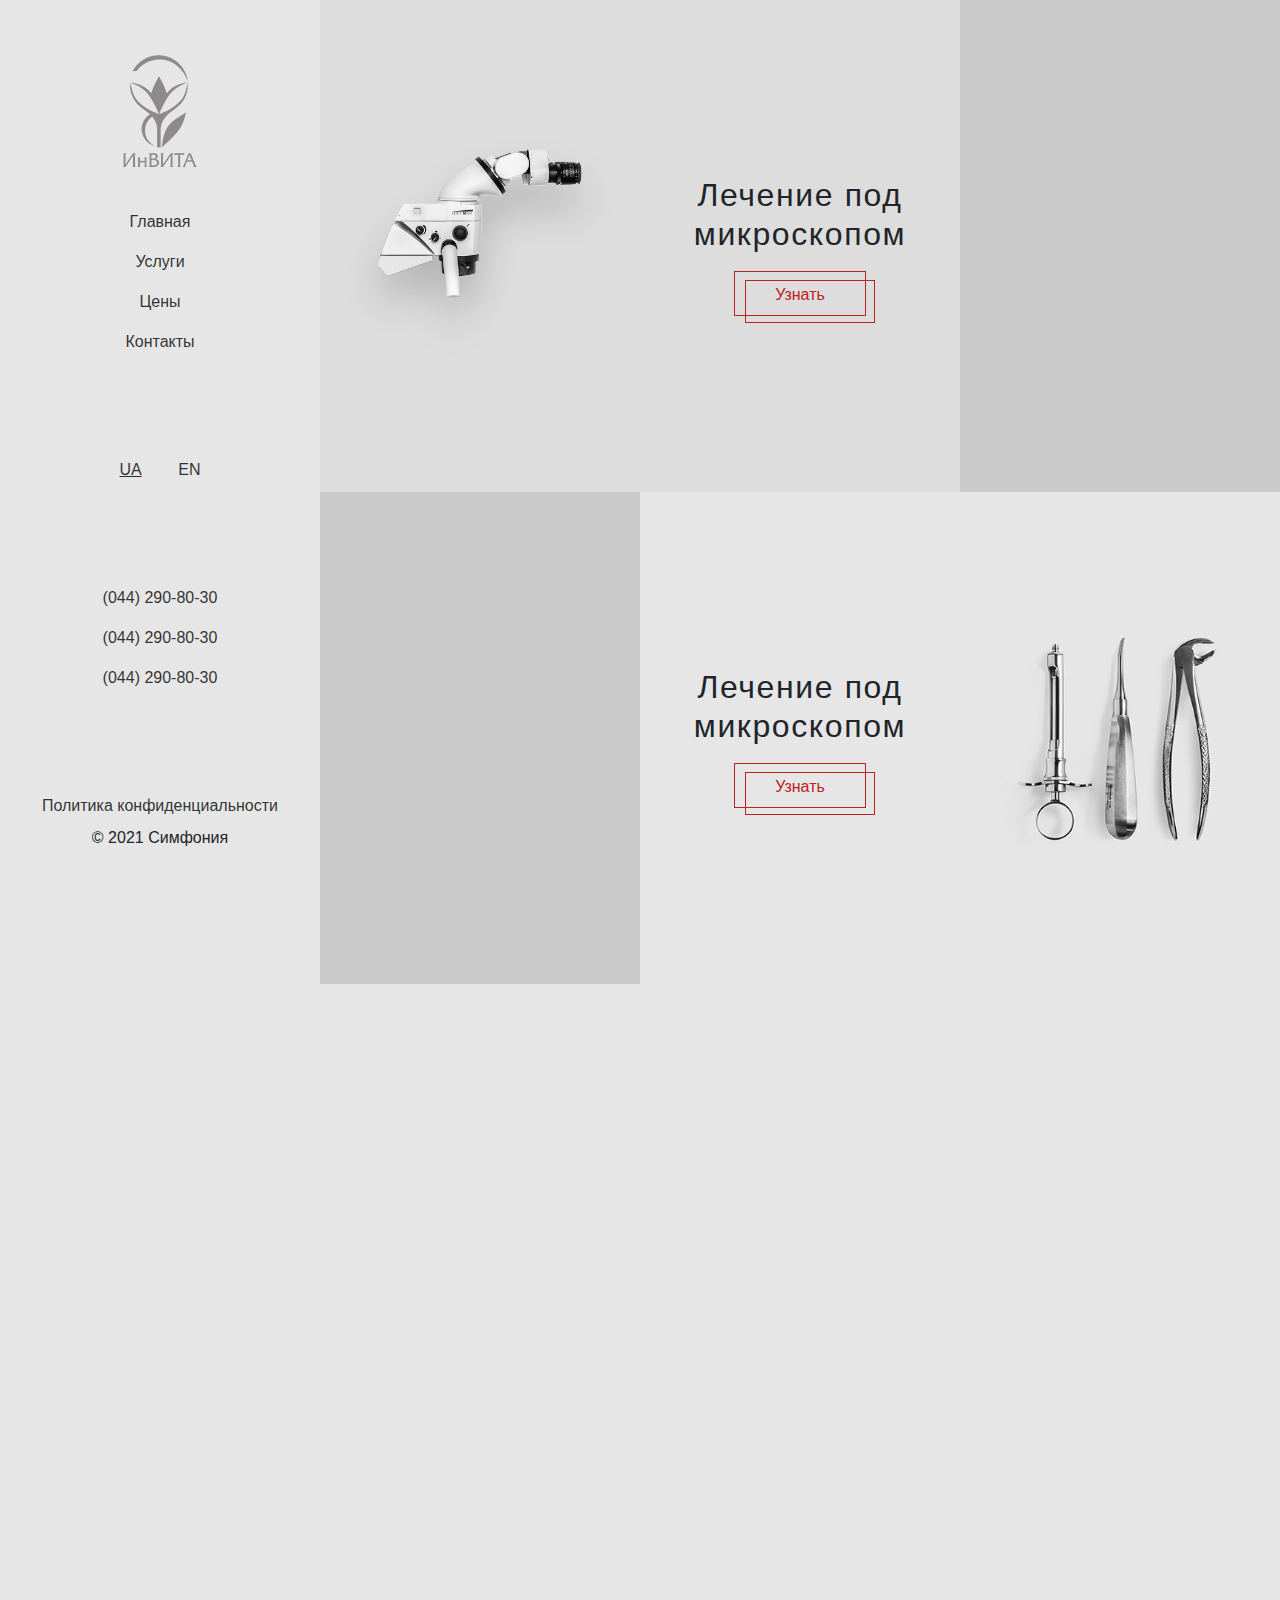
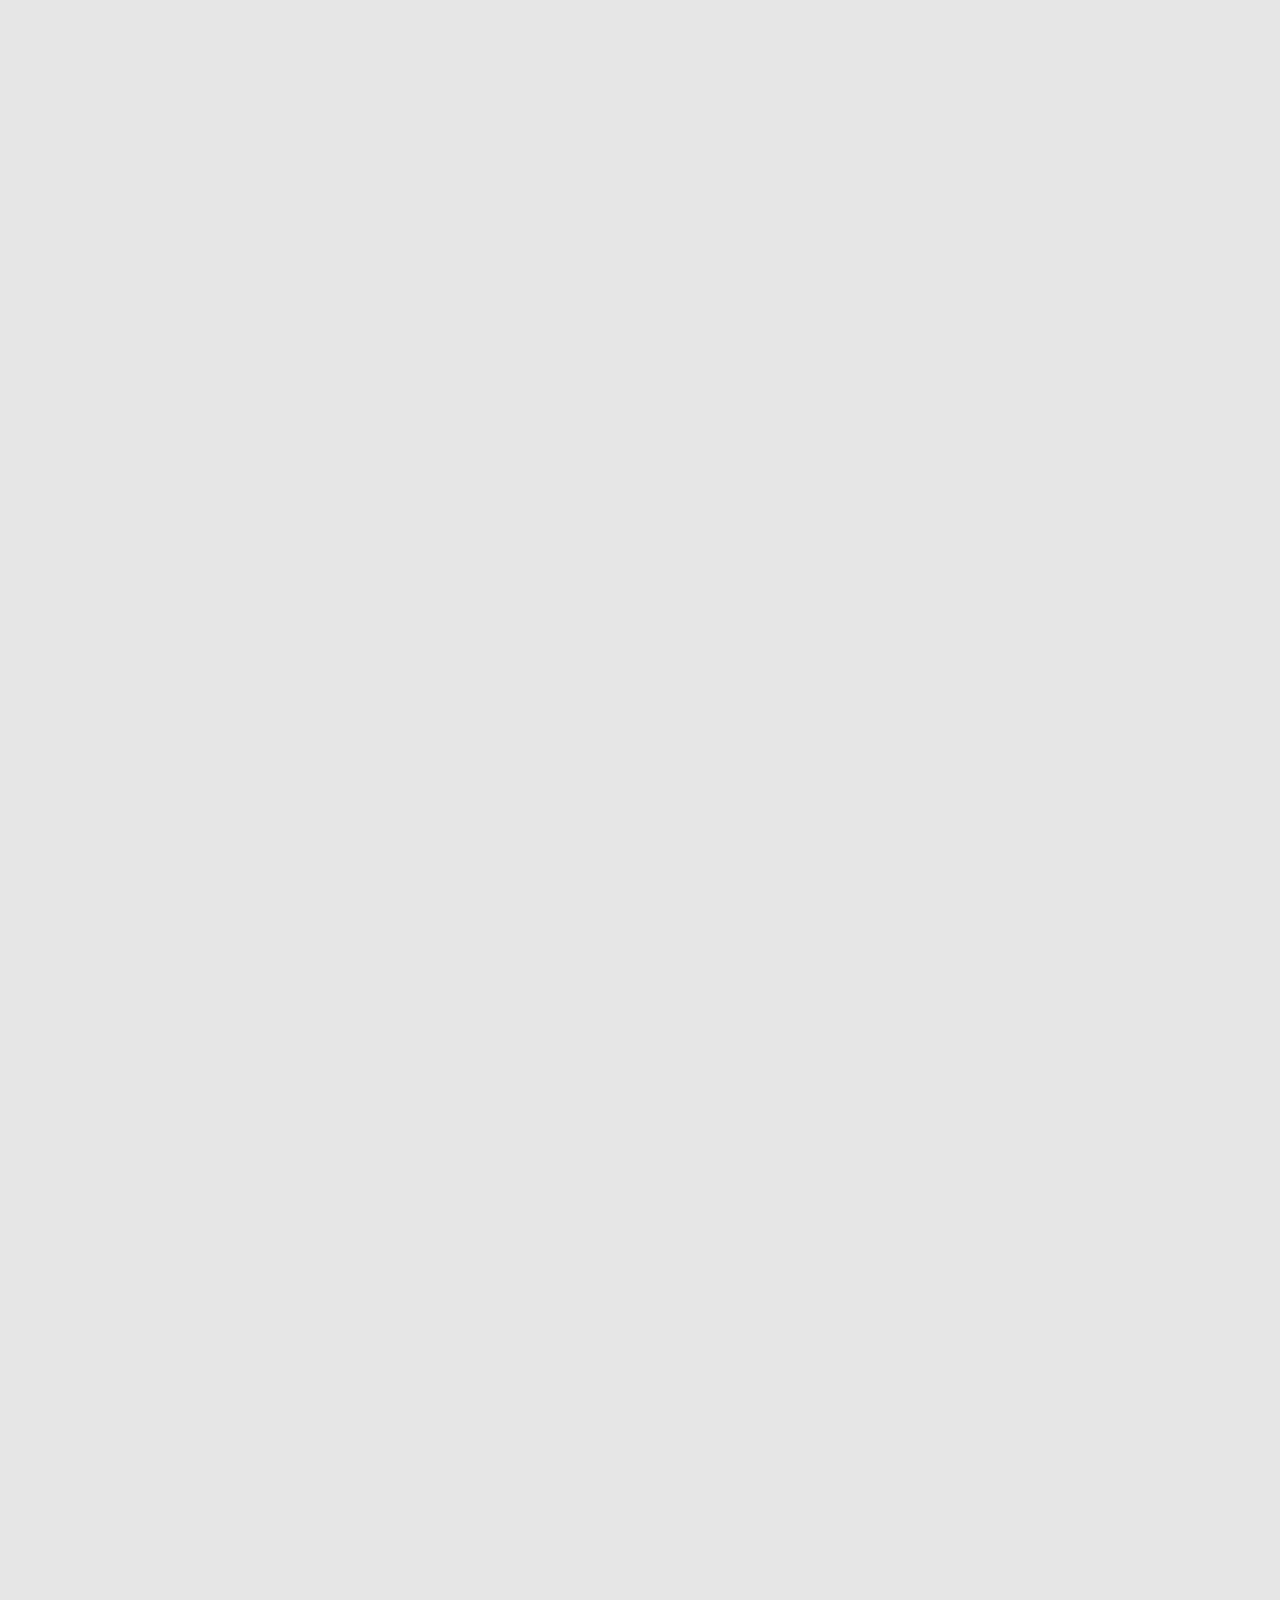
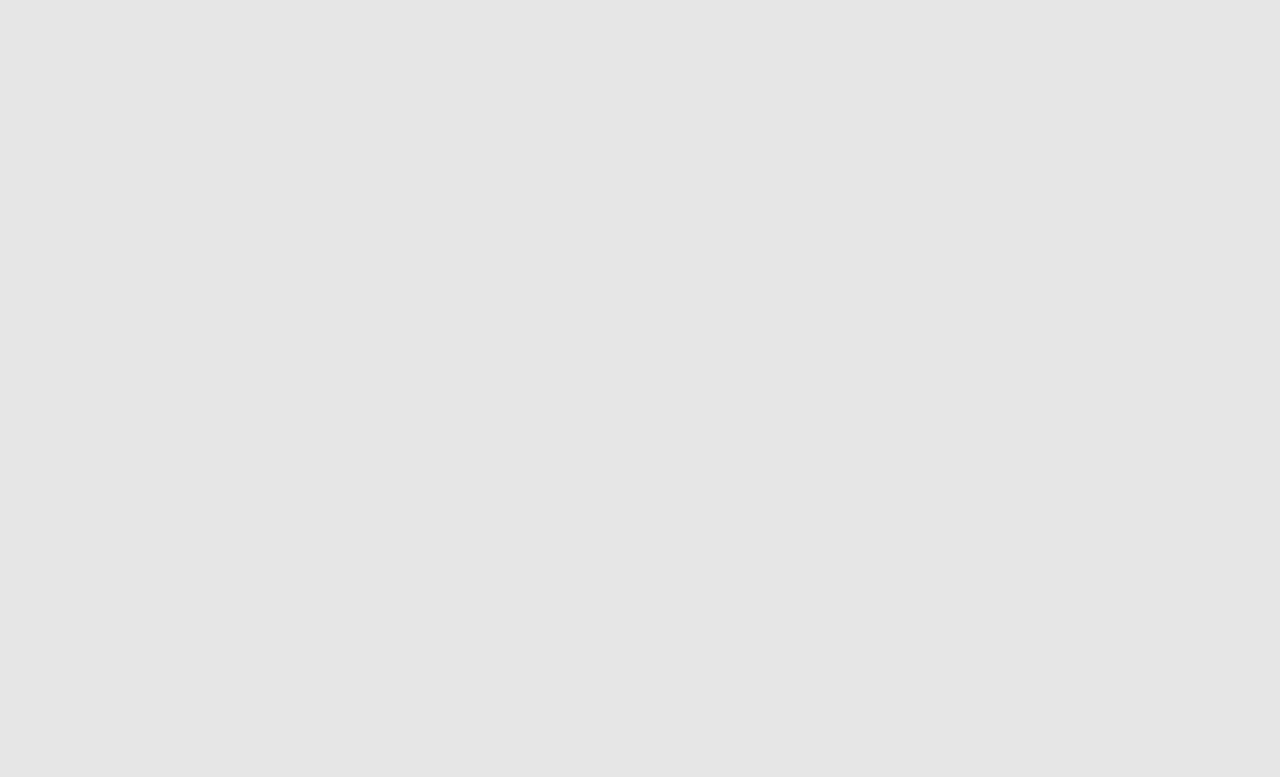
==== index.html @ ab1c33d9 "upd" ====
<!DOCTYPE html>
<html lang="en">
<head>
  <meta charset="UTF-8">
  <meta name="viewport" content="width=device-width, initial-scale=1.0">
  <meta http-equiv="X-UA-Compatible" content="ie=edge">
  <title>ИнВИТА</title>
  <link rel="icon" href="./assets/img/favicon.ico" type="image/x-icon"/>
  <link rel="stylesheet" href="libs/bootstrap/dist/css/bootstrap.min.css">
  <link rel="stylesheet" href="libs/@fortawesome/fontawesome-free/css/all.min.css">
  <link rel="stylesheet" href="assets/css/animate.min.css">
  <link rel="stylesheet" href="assets/css/style.css">


</head>
<body>

<header class="col-lg-3 col-md-12 float-lg-left">
    <nav class="navbar navbar-expand-lg navbar-light d-flex flex-xl-column flex-lg-column text-center justify-content-around">
      <a class="navbar-brand" href="#"><img src="./assets/img/logo.png" alt="Logo"></a>
      <button class="navbar-toggler" type="button" data-toggle="collapse" data-target="#navbarSupportedContent" aria-controls="navbarSupportedContent" aria-expanded="false" aria-label="Toggle navigation">
          <span class="animated-icon d-block">
            <span></span><span></span><span></span><span></span>
          </span>
      </button>

      <div class="collapse navbar-collapse d-lg-flex flex-lg-column justify-content-between" id="navbarSupportedContent">
        <ul class="navbar-nav flex-column vertical-nav">
          <li class="nav-item">
            <a class="nav-link" href="#">Главная</a>
          </li>
          <li class="nav-item">
            <a class="nav-link" href="#">Услуги</a>
          </li>
          <li class="nav-item">
            <a class="nav-link" href="#">Цены</a>
          </li>
          </li>
          <li class="nav-item">
            <a class="nav-link" href="#">Контакты</a>
          </li>
        </ul>

        <div class="nav-item">
          <a href="#" class="nav-link d-inline-flex nav-link__language-active">UA</a>
          <a href="#" class="nav-link d-inline-flex">EN</a>
        </div>

        <div class="d-flex flex-column nav-item">
          <a href="tel:0442908030" class="nav-link">(044) 290-80-30</a>
          <a href="tel:0442908030" class="nav-link">(044) 290-80-30</a>
          <a href="tel:0442908030" class="nav-link">(044) 290-80-30</a>
        </div>

        <div class="nav-item d-flex flex-column">
          <a href="#" class="nav-link">Политика конфиденциальности</a>
          <span>© 2021 Симфония</span>
        </div>

      </div>
    </nav>
</header>

<main class="container-fluid pl-0">
    <div class="row m-0">
      <div class="col-12 pr-0">
        <div class="row mini category category--big">
          <div class="col-lg-4 col-md-12 background-light-grey text-center d-flex flex-row justify-content-center wow animated fadeIn" data-wow-delay="0.1s">
            <img src="./assets/img/microscope.png" alt="Microscope" class="category__img">
          </div>
          <div class="col-lg-4 col-md-6 background-light-grey text-center d-flex flex-column justify-content-center align-items-center category__title wow animated fadeIn" data-wow-delay="0.3s">
            <h2>Лечение под микроскопом</h2>
            <button class="category__btn">Узнать</button>
          </div>
          <div class="col-lg-4 col-md-6 background-grey d-flex justify-content-center align-items-center category__description wow animated fadeIn" data-wow-delay="0.5s">
            <p>Позволяет нам увидеть мельчайшие детали корневых каналов, пломб и реставраций. Мы можем извлечь
            сломанный инструмент, тщательно и точно провести любую стоматологическую манипуляцию. Проводим атравматично и деликатно под увеличением
            хирургические операции, что гарантирует успешное лечение и предотвращает ошибки.</p>
          </div>
        </div>
      </div>
    </div>



    <div class="row m-0">
      <div class="col-12 pr-0">
        <div class="row mini category category--big">
          <div class="col-lg-4 col-md-6 background-grey d-flex justify-content-center align-items-center category__description wow animated fadeIn" data-wow-delay="0.5s">
            <p>Позволяет нам увидеть мельчайшие детали корневых каналов, пломб и реставраций. Мы можем извлечь
            сломанный инструмент, тщательно и точно провести любую стоматологическую манипуляцию. Проводим атравматично и деликатно под увеличением
            хирургические операции, что гарантирует успешное лечение и предотвращает ошибки.</p>
          </div>
          <div class="col-lg-4 col-md-12 order-md-2 background-primary text-center d-flex flex-row justify-content-center wow animated fadeIn" data-wow-delay="0.3s">
            <img src="./assets/img/instruments.jpg" alt="instruments" class="category__img">
          </div>
          <div class="col-lg-4 col-md-6 background-primary text-center d-flex flex-column justify-content-center align-items-center category__title wow animated fadeIn" data-wow-delay="0.1s">
            <h2>Лечение под микроскопом</h2>
            <button class="category__btn">Узнать</button>
          </div>

        </div>
      </div>
    </div>



    <div class="row m-0">
      <div class="col-12 pr-0">
        <div class="row mini category">
          <div class="col-lg-3 col-md-6 background-grey d-flex justify-content-center align-items-center wow animated fadeIn" data-wow-delay="0.1s">
          </div>
          <div class="col-lg-3 col-md-6 background-light-grey text-center d-flex flex-row justify-content-center wow animated fadeIn" data-wow-delay="0.3s">
            <img src="./assets/img/nozzles.png" alt="nozzles" class="category__img">
          </div>
          <div class="col-lg-3 col-md-6 background-light-grey text-center d-flex flex-column justify-content-center align-items-center category__title wow animated fadeIn" data-wow-delay="0.5s">
            <h2>Лечение под микроскопом</h2>
            <button class="category__btn">Узнать</button>
          </div>
          <div class="col-lg-3 col-md-6 background-grey d-flex justify-content-center align-items-center category__description wow animated fadeIn" data-wow-delay="0.7s"><p>Позволяет нам увидеть мельчайшие детали корневых каналов, пломб и реставраций. Мы можем извлечь
            сломанный инструмент, тщательно и точно провести любую стоматологическую манипуляцию. Проводим атравматично и деликатно под увеличением
            хирургические операции, что гарантирует успешное лечение и предотвращает ошибки.</p></div>
        </div>
      </div>
    </div>


  <div class="row m-0">
    <div class="col-12 pr-0">
      <div class="row mini category">
        <div class="col-lg-3 col-md-6 background-primary text-center d-flex flex-row justify-content-center wow animated fadeIn" data-wow-delay="0.7s">
          <img src="./assets/img/instruments1.jpg" alt="instruments" class="category__img">
        </div>
        <div class="col-lg-3 col-md-6 background-primary text-center d-flex flex-column justify-content-center align-items-center category__title wow animated fadeIn" data-wow-delay="0.5s">
          <h2>Лечение под микроскопом</h2>
          <button class="category__btn">Узнать</button>
        </div>
        <div class="col-lg-3 col-md-6 background-grey d-flex justify-content-center align-items-center category__description wow animated fadeIn" data-wow-delay="0.3s">
          <p>Позволяет нам увидеть мельчайшие детали корневых каналов, пломб и реставраций. Мы можем извлечь
          сломанный инструмент, тщательно и точно провести любую стоматологическую манипуляцию. Проводим атравматично и деликатно под увеличением
          хирургические операции, что гарантирует успешное лечение и предотвращает ошибки.</p>
        </div>
        <div class="col-lg-3 col-md-6 background-primary d-flex justify-content-center align-items-center wow animated fadeIn" data-wow-delay="0.1s">
        </div>
      </div>
    </div>
  </div>

  <div class="row m-0">
    <div class="col-12 pr-0">
      <div class="row mini category">
        <div class="col-lg-3 col-md-6 background-primary d-flex justify-content-center align-items-center category__description wow animated fadeIn" data-wow-delay="0.1s">
          <p>Позволяет нам увидеть мельчайшие детали корневых каналов, пломб и реставраций. Мы можем извлечь
          сломанный инструмент, тщательно и точно провести любую стоматологическую манипуляцию. Проводим атравматично и деликатно под увеличением
          хирургические операции, что гарантирует успешное лечение и предотвращает ошибки.</p>
        </div>
        <div class="col-lg-3 col-md-6 background-light-grey text-center d-flex flex-row justify-content-center wow animated fadeIn" data-wow-delay="0.3s">
          <img src="./assets/img/Visual_Surgical_Cassette.png" alt="Visual_Surgical_Cassette" class="category__img">
        </div>
        <div class="col-lg-3 col-md-6 background-light-grey text-center d-flex flex-column justify-content-center align-items-center category__title wow animated fadeIn" data-wow-delay="0.5s">
          <h2>Лечение под микроскопом</h2>
          <button class="category__btn">Узнать</button>
        </div>
        <div class="col-lg-3 col-md-6 background-grey d-flex justify-content-center align-items-center wow animated fadeIn" data-wow-delay="0.7s">
        </div>
      </div>
    </div>
  </div>

  <div class="row m-0">
    <div class="col-12 pr-0">
      <div class="row mini category">
        <div class="col-lg-3 col-md-6 background-primary d-flex justify-content-center align-items-center wow animated fadeIn" data-wow-delay="0.7s">
        </div>
        <div class="col-lg-3 col-md-6 background-grey d-flex justify-content-center align-items-center category__description wow animated fadeIn" data-wow-delay="0.5s">
          <p>Позволяет нам увидеть мельчайшие детали корневых каналов, пломб и реставраций. Мы можем извлечь
          сломанный инструмент, тщательно и точно провести любую стоматологическую манипуляцию. Проводим атравматично и деликатно под увеличением
          хирургические операции, что гарантирует успешное лечение и предотвращает ошибки.</p>
        </div>
        <div class="col-lg-3 col-md-6 background-primary text-center d-flex flex-row justify-content-center wow animated fadeIn" data-wow-delay="0.3s">
          <img src="./assets/img/instruments2.jpg" alt="instruments" class="category__img">
        </div>
        <div class="col-lg-3 col-md-6 background-primary text-center d-flex flex-column justify-content-center align-items-center category__title wow animated fadeIn" data-wow-delay="0.1s">
          <h2>Лечение под микроскопом</h2>
          <button class="category__btn">Узнать</button>
        </div>
      </div>
    </div>
  </div>

  <div class="row m-0">
    <div class="col-12 pr-0">
      <div class="row mini category">
        <div class="col-lg-3 col-md-6 background-grey d-flex justify-content-center align-items-center wow animated fadeIn" data-wow-delay="0.1s">



        </div>
        <div class="col-lg-3 col-md-6 background-light-grey text-center d-flex flex-row justify-content-center wow animated fadeIn" data-wow-delay="0.3s">
          <img src="./assets/img/nozzles1.png" alt="nozzles" class="category__img">
        </div>
        <div class="col-lg-3 col-md-6 background-light-grey text-center d-flex flex-column justify-content-center align-items-center category__title wow animated fadeIn" data-wow-delay="0.5s">
          <h2>Лечение под микроскопом</h2>
          <button class="category__btn">Узнать</button>
        </div>
        <div class="col-lg-3 col-md-6 background-grey d-flex justify-content-center align-items-center category__description wow animated fadeIn" data-wow-delay="0.7s"><p>Позволяет нам увидеть мельчайшие детали корневых каналов, пломб и реставраций. Мы можем извлечь
          сломанный инструмент, тщательно и точно провести любую стоматологическую манипуляцию. Проводим атравматично и деликатно под увеличением
          хирургические операции, что гарантирует успешное лечение и предотвращает ошибки.</p></div>
      </div>
    </div>
  </div>

  <div class="row m-0">
    <div class="col-12 pr-0">
      <div class="row mini category">
        <div class="col-lg-3 col-md-6 background-primary text-center d-flex flex-row justify-content-center wow animated fadeIn" data-wow-delay="0.7s">
          <img src="./assets/img/nozzles2.png" alt="nozzles" class="category__img">
        </div>
        <div class="col-lg-3 col-md-6 background-primary text-center d-flex flex-column justify-content-center align-items-center category__title wow animated fadeIn" data-wow-delay="0.5s">
          <h2>Лечение под микроскопом</h2>
          <button class="category__btn">Узнать</button>
        </div>
        <div class="col-lg-3 col-md-6 background-grey d-flex justify-content-center align-items-center category__description wow animated fadeIn" data-wow-delay="0.3s">
          <p>Позволяет нам увидеть мельчайшие детали корневых каналов, пломб и реставраций. Мы можем извлечь
          сломанный инструмент, тщательно и точно провести любую стоматологическую манипуляцию. Проводим атравматично и деликатно под увеличением
          хирургические операции, что гарантирует успешное лечение и предотвращает ошибки.</p>
        </div>
        <div class="col-lg-3 col-md-6 background-primary d-flex justify-content-center align-items-center wow animated fadeIn" data-wow-delay="0.1s">
        </div>
      </div>
    </div>
  </div>


</main>


<script src="libs/jquery/dist/jquery.min.js"></script>
<script src="libs/popper.js/dist/umd/popper.min.js"></script>
<script src="libs/bootstrap/dist/js/bootstrap.min.js"></script>
<script src="assets/js/main.js"></script>
<script src="assets/js/wow.js"></script>
<script>

  wow = new WOW( {
            boxClass:     'wow',
            animateClass: 'animated',
            offset:       50,
            live:         true,
          }
  );

  wow.init();

</script>
</body>
</html>
---- assets/css/style.css ----
/*! normalize-scss | MIT/GPLv2 License | bit.ly/normalize-scss */
/* Document
       ========================================================================== */
/**
     * 1. Correct the line height in all browsers.
     * 2. Prevent adjustments of font size after orientation changes in
     *    IE on Windows Phone and in iOS.
     */
html {
  line-height: 1.15;
  /* 1 */
  -ms-text-size-adjust: 100%;
  /* 2 */
  -webkit-text-size-adjust: 100%;
  /* 2 */
}

/* Sections
       ========================================================================== */
/**
     * Remove the margin in all browsers (opinionated).
     */
body {
  margin: 0;
}

/**
     * Add the correct display in IE 9-.
     */
article,
aside,
footer,
header,
nav,
section {
  display: block;
}

/**
     * Correct the font size and margin on `h1` elements within `section` and
     * `article` contexts in Chrome, Firefox, and Safari.
     */
h1 {
  font-size: 2em;
  margin: 0.67em 0;
}

/* Grouping content
       ========================================================================== */
/**
     * Add the correct display in IE 9-.
     */
figcaption,
figure {
  display: block;
}

/**
     * Add the correct margin in IE 8.
     */
figure {
  margin: 1em 40px;
}

/**
     * 1. Add the correct box sizing in Firefox.
     * 2. Show the overflow in Edge and IE.
     */
hr {
  -webkit-box-sizing: content-box;
          box-sizing: content-box;
  /* 1 */
  height: 0;
  /* 1 */
  overflow: visible;
  /* 2 */
}

/**
     * Add the correct display in IE.
     */
main {
  display: block;
}

/**
     * 1. Correct the inheritance and scaling of font size in all browsers.
     * 2. Correct the odd `em` font sizing in all browsers.
     */
pre {
  font-family: monospace, monospace;
  /* 1 */
  font-size: 1em;
  /* 2 */
}

/* Links
       ========================================================================== */
/**
     * 1. Remove the gray background on active links in IE 10.
     * 2. Remove gaps in links underline in iOS 8+ and Safari 8+.
     */
a {
  background-color: transparent;
  /* 1 */
  -webkit-text-decoration-skip: objects;
  /* 2 */
}

/* Text-level semantics
       ========================================================================== */
/**
     * 1. Remove the bottom border in Chrome 57- and Firefox 39-.
     * 2. Add the correct text decoration in Chrome, Edge, IE, Opera, and Safari.
     */
abbr[title] {
  border-bottom: none;
  /* 1 */
  text-decoration: underline;
  /* 2 */
  -webkit-text-decoration: underline dotted;
          text-decoration: underline dotted;
  /* 2 */
}

/**
     * Prevent the duplicate application of `bolder` by the next rule in Safari 6.
     */
b,
strong {
  font-weight: inherit;
}

/**
     * Add the correct font weight in Chrome, Edge, and Safari.
     */
b,
strong {
  font-weight: bolder;
}

/**
     * 1. Correct the inheritance and scaling of font size in all browsers.
     * 2. Correct the odd `em` font sizing in all browsers.
     */
code,
kbd,
samp {
  font-family: monospace, monospace;
  /* 1 */
  font-size: 1em;
  /* 2 */
}

/**
     * Add the correct font style in Android 4.3-.
     */
dfn {
  font-style: italic;
}

/**
     * Add the correct background and color in IE 9-.
     */
mark {
  background-color: #ff0;
  color: #000;
}

/**
     * Add the correct font size in all browsers.
     */
small {
  font-size: 80%;
}

/**
     * Prevent `sub` and `sup` elements from affecting the line height in
     * all browsers.
     */
sub,
sup {
  font-size: 75%;
  line-height: 0;
  position: relative;
  vertical-align: baseline;
}

sub {
  bottom: -0.25em;
}

sup {
  top: -0.5em;
}

/* Embedded content
       ========================================================================== */
/**
     * Add the correct display in IE 9-.
     */
audio,
video {
  display: inline-block;
}

/**
     * Add the correct display in iOS 4-7.
     */
audio:not([controls]) {
  display: none;
  height: 0;
}

/**
     * Remove the border on images inside links in IE 10-.
     */
img {
  border-style: none;
}

/**
     * Hide the overflow in IE.
     */
svg:not(:root) {
  overflow: hidden;
}

/* Forms
       ========================================================================== */
/**
     * 1. Change the font styles in all browsers (opinionated).
     * 2. Remove the margin in Firefox and Safari.
     */
button,
input,
optgroup,
select,
textarea {
  font-family: sans-serif;
  /* 1 */
  font-size: 100%;
  /* 1 */
  line-height: 1.15;
  /* 1 */
  margin: 0;
  /* 2 */
}

/**
     * Show the overflow in IE.
     */
button {
  overflow: visible;
}

/**
     * Remove the inheritance of text transform in Edge, Firefox, and IE.
     * 1. Remove the inheritance of text transform in Firefox.
     */
button,
select {
  /* 1 */
  text-transform: none;
}

/**
     * 1. Prevent a WebKit bug where (2) destroys native `audio` and `video`
     *    controls in Android 4.
     * 2. Correct the inability to style clickable types in iOS and Safari.
     */
button,
html [type="button"],
[type="reset"],
[type="submit"] {
  -webkit-appearance: button;
  /* 2 */
}

button,
[type="button"],
[type="reset"],
[type="submit"] {
  /**
       * Remove the inner border and padding in Firefox.
       */
  /**
       * Restore the focus styles unset by the previous rule.
       */
}

button::-moz-focus-inner,
[type="button"]::-moz-focus-inner,
[type="reset"]::-moz-focus-inner,
[type="submit"]::-moz-focus-inner {
  border-style: none;
  padding: 0;
}

button:-moz-focusring,
[type="button"]:-moz-focusring,
[type="reset"]:-moz-focusring,
[type="submit"]:-moz-focusring {
  outline: 1px dotted ButtonText;
}

/**
     * Show the overflow in Edge.
     */
input {
  overflow: visible;
}

/**
     * 1. Add the correct box sizing in IE 10-.
     * 2. Remove the padding in IE 10-.
     */
[type="checkbox"],
[type="radio"] {
  -webkit-box-sizing: border-box;
          box-sizing: border-box;
  /* 1 */
  padding: 0;
  /* 2 */
}

/**
     * Correct the cursor style of increment and decrement buttons in Chrome.
     */
[type="number"]::-webkit-inner-spin-button,
[type="number"]::-webkit-outer-spin-button {
  height: auto;
}

/**
     * 1. Correct the odd appearance in Chrome and Safari.
     * 2. Correct the outline style in Safari.
     */
[type="search"] {
  -webkit-appearance: textfield;
  /* 1 */
  outline-offset: -2px;
  /* 2 */
  /**
       * Remove the inner padding and cancel buttons in Chrome and Safari on macOS.
       */
}

[type="search"]::-webkit-search-cancel-button, [type="search"]::-webkit-search-decoration {
  -webkit-appearance: none;
}

/**
     * 1. Correct the inability to style clickable types in iOS and Safari.
     * 2. Change font properties to `inherit` in Safari.
     */
::-webkit-file-upload-button {
  -webkit-appearance: button;
  /* 1 */
  font: inherit;
  /* 2 */
}

/**
     * Correct the padding in Firefox.
     */
fieldset {
  padding: 0.35em 0.75em 0.625em;
}

/**
     * 1. Correct the text wrapping in Edge and IE.
     * 2. Correct the color inheritance from `fieldset` elements in IE.
     * 3. Remove the padding so developers are not caught out when they zero out
     *    `fieldset` elements in all browsers.
     */
legend {
  -webkit-box-sizing: border-box;
          box-sizing: border-box;
  /* 1 */
  display: table;
  /* 1 */
  max-width: 100%;
  /* 1 */
  padding: 0;
  /* 3 */
  color: inherit;
  /* 2 */
  white-space: normal;
  /* 1 */
}

/**
     * 1. Add the correct display in IE 9-.
     * 2. Add the correct vertical alignment in Chrome, Firefox, and Opera.
     */
progress {
  display: inline-block;
  /* 1 */
  vertical-align: baseline;
  /* 2 */
}

/**
     * Remove the default vertical scrollbar in IE.
     */
textarea {
  overflow: auto;
}

/* Interactive
       ========================================================================== */
/*
     * Add the correct display in Edge, IE, and Firefox.
     */
details {
  display: block;
}

/*
     * Add the correct display in all browsers.
     */
summary {
  display: list-item;
}

/*
     * Add the correct display in IE 9-.
     */
menu {
  display: block;
}

/* Scripting
       ========================================================================== */
/**
     * Add the correct display in IE 9-.
     */
canvas {
  display: inline-block;
}

/**
     * Add the correct display in IE.
     */
template {
  display: none;
}

/* Hidden
       ========================================================================== */
/**
     * Add the correct display in IE 10-.
     */
[hidden] {
  display: none;
}

.navbar-light .navbar-toggler {
  padding: 10px;
  border-color: rgba(0, 0, 0, 0.2);
}

.navbar-light .navbar-nav .nav-link {
  color: rgba(0, 0, 0, 0.8);
  -webkit-transition: all 0.2s ease-in-out;
  -o-transition: all 0.2s ease-in-out;
  transition: all 0.2s ease-in-out;
}

.navbar-light .navbar-nav .nav-link:hover, .navbar-light .navbar-nav .nav-link:active {
  color: #bd2222;
  font-weight: 700;
}

.navbar-brand {
  margin-right: 0;
}

body {
  font-family: "Book Antiqua", sans-serif;
  background-color: #e6e6e6;
  word-wrap: break-word;
}

a {
  color: rgba(0, 0, 0, 0.8);
  -webkit-transition: all 0.2s ease-in-out;
  -o-transition: all 0.2s ease-in-out;
  transition: all 0.2s ease-in-out;
}

a:hover, a:active {
  color: #bd2222;
  font-weight: 700;
}

h2 {
  font-size: 2em;
  letter-spacing: 0.05em;
}

p {
  line-height: 2em;
}

.background-light-grey {
  background-color: #dddddd;
}

.background-grey {
  background-color: #cacaca;
}

.background-primary {
  background-color: #e6e6e6;
}

header {
  z-index: 99;
  background-color: #e6e6e6;
}

.vertical-nav {
  left: 0;
  padding-top: 30px;
}

.nav-link__language-active {
  text-decoration: underline;
}

.animated-icon {
  width: 30px;
  height: 20px;
  position: relative;
  margin: 0px;
  -webkit-transform: rotate(0deg);
  -ms-transform: rotate(0deg);
      transform: rotate(0deg);
  -webkit-transition: .5s ease-in-out;
  -o-transition: .5s ease-in-out;
  transition: .5s ease-in-out;
  cursor: pointer;
}

.animated-icon span {
  display: block;
  position: absolute;
  height: 3px;
  width: 100%;
  border-radius: 9px;
  opacity: 1;
  left: 0;
  -webkit-transform: rotate(0deg);
  -ms-transform: rotate(0deg);
      transform: rotate(0deg);
  -webkit-transition: .25s ease-in-out;
  -o-transition: .25s ease-in-out;
  transition: .25s ease-in-out;
}

.animated-icon span {
  background: rgba(0, 0, 0, 0.3);
}

.animated-icon span:nth-child(1) {
  top: 0px;
}

.animated-icon span:nth-child(2), .animated-icon span:nth-child(3) {
  top: 10px;
}

.animated-icon span:nth-child(3) {
  background: transparent;
}

.animated-icon span:nth-child(4) {
  top: 20px;
}

.animated-icon.open span:nth-child(1) {
  top: 11px;
  width: 0%;
  left: 50%;
}

.animated-icon.open span:nth-child(2) {
  -webkit-transform: rotate(45deg);
  -ms-transform: rotate(45deg);
      transform: rotate(45deg);
}

.animated-icon.open span:nth-child(3) {
  -webkit-transform: rotate(-45deg);
  -ms-transform: rotate(-45deg);
      transform: rotate(-45deg);
  background: rgba(0, 0, 0, 0.3);
}

.animated-icon.open span:nth-child(4) {
  top: 11px;
  width: 0%;
  left: 50%;
}

.category--big {
  min-height: 50vh;
}

.category__img {
  max-width: 100%;
  height: 100%;
  padding: 5vh 10px;
  -o-object-fit: contain;
     object-fit: contain;
}

.category__title, .category__description {
  padding: 30px 40px;
}

.category__btn {
  background-color: transparent;
  border: 1px solid #bd2222;
  padding: 14px 40px 10px;
  margin-top: 10px;
  position: relative;
  color: #bd2222;
  -webkit-transition: all 0.3s ease-in-out;
  -o-transition: all 0.3s ease-in-out;
  transition: all 0.3s ease-in-out;
}

.category__btn::before {
  content: '';
  background: transparent;
  border: 1px solid #bd2222;
  margin-left: 10px;
  position: absolute;
  width: 100%;
  height: 100%;
  top: 8px;
  left: 0;
  z-index: 10;
  -webkit-transition: all 0.3s ease-in-out;
  -o-transition: all 0.3s ease-in-out;
  transition: all 0.3s ease-in-out;
}

.category__btn:hover {
  padding: 12px 40px 12px;
}

.category__btn:hover::before {
  -webkit-transform: translate(-10px, -8px);
      -ms-transform: translate(-10px, -8px);
          transform: translate(-10px, -8px);
  border: 1px solid rgba(189, 34, 34, 0.1);
}

@media (min-width: 992px) {
  header {
    height: 100vh;
  }
  .navbar {
    height: 100%;
    padding: 50px 0;
  }
  .mini p {
    color: transparent;
    position: relative;
    left: -50%;
    -webkit-transition: left 0.3s ease-in-out;
    -o-transition: left 0.3s ease-in-out;
    transition: left 0.3s ease-in-out;
    z-index: -100;
  }
  .mini img {
    -webkit-transition: all 0.3s ease-in-out;
    -o-transition: all 0.3s ease-in-out;
    transition: all 0.3s ease-in-out;
  }
  .mini:hover img {
    -webkit-transform: scale(1.1);
        -ms-transform: scale(1.1);
            transform: scale(1.1);
  }
  .mini:hover p {
    color: #000000;
    left: 0px;
  }
  .mini:hover .category__description {
    background-color: #dddddd;
  }
}

@media (max-width: 992px) {
  h2 {
    font-size: 1.75em;
  }
  p {
    line-height: 1.75em;
  }
}
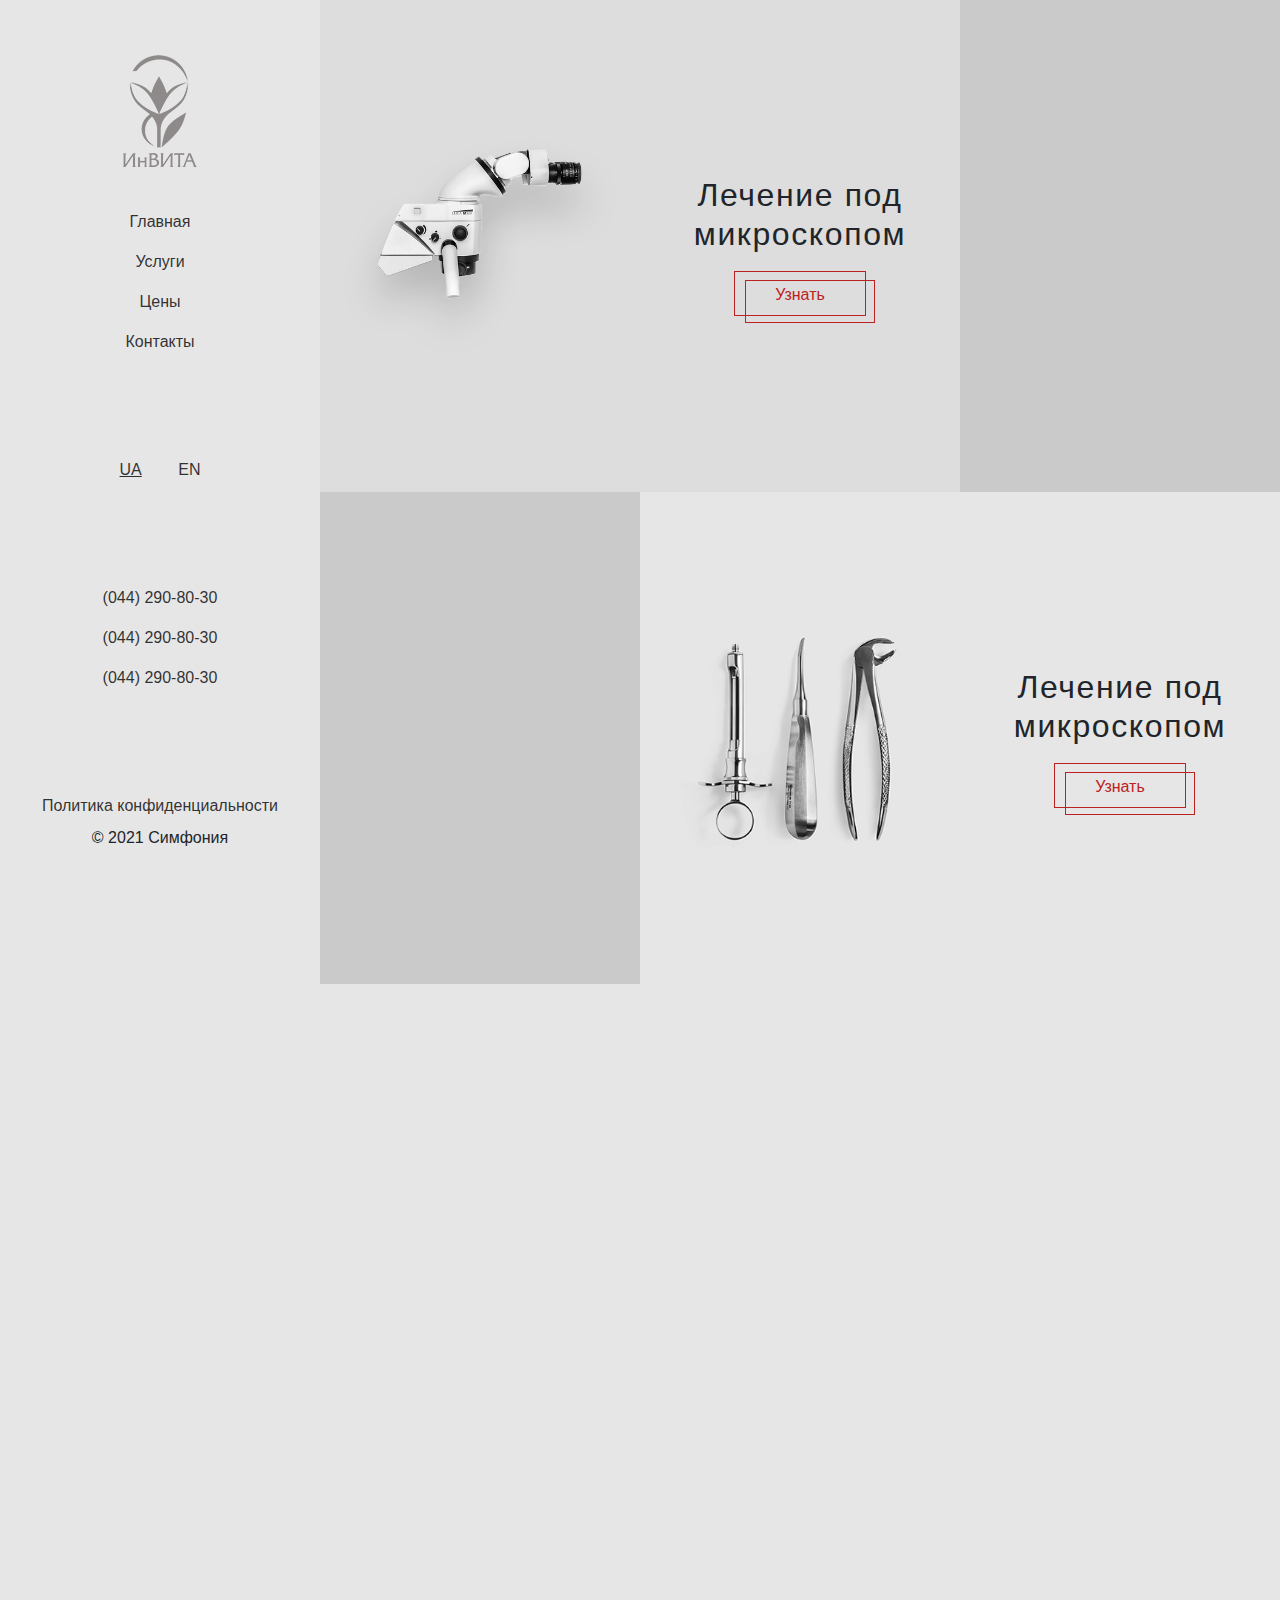
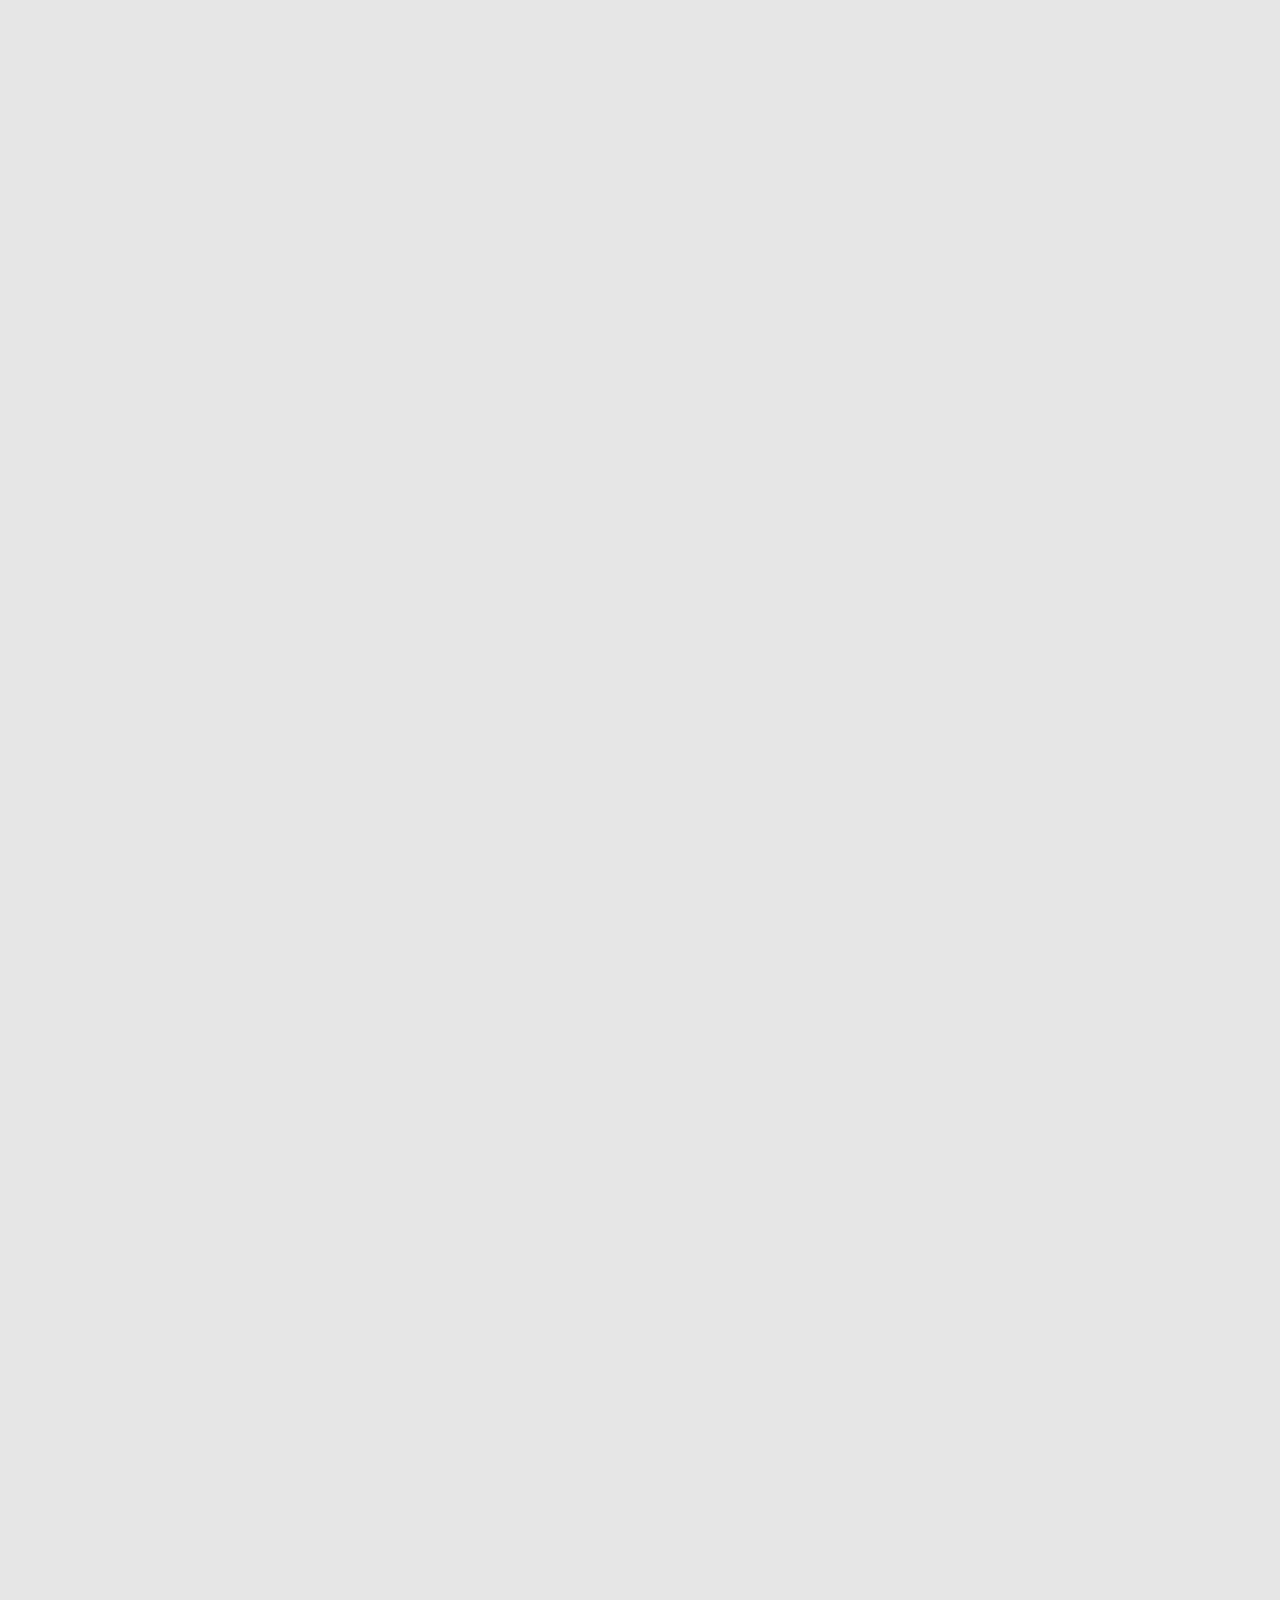
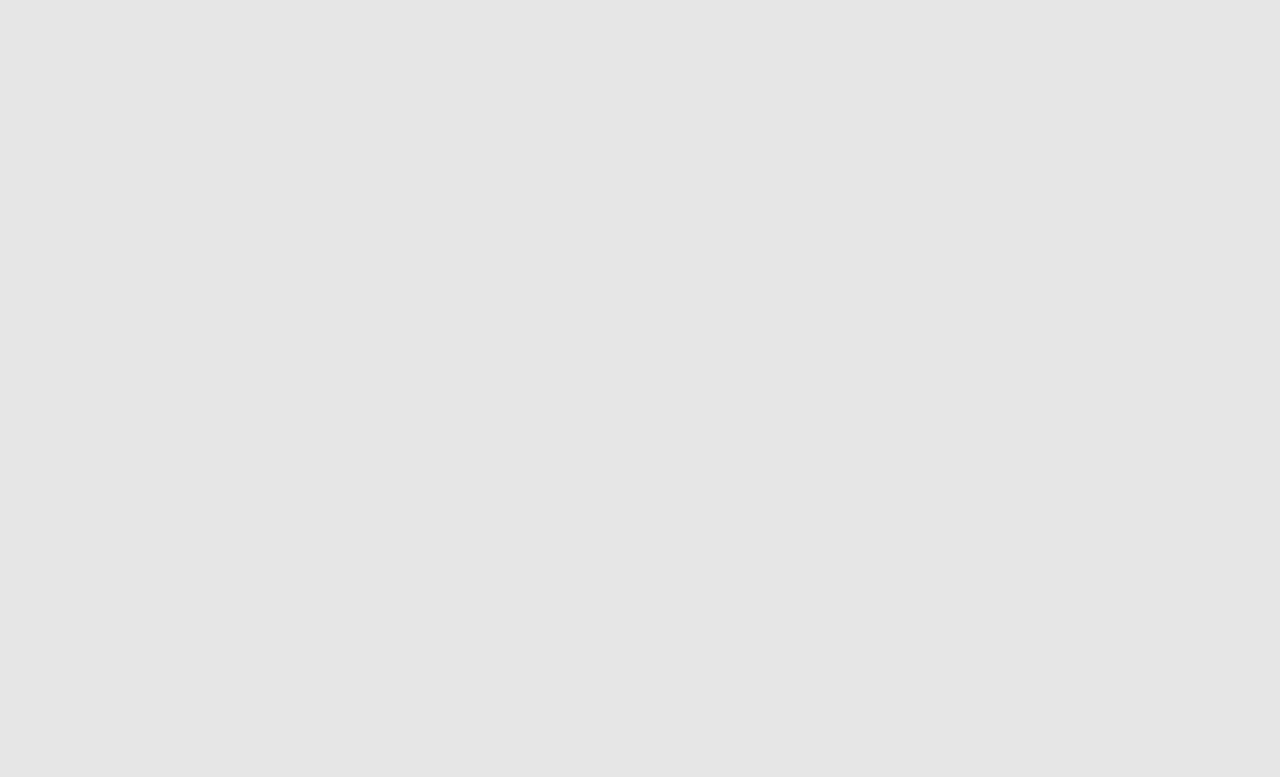
==== commit d8c6c0d9: "upd" ====
--- a/index.html
+++ b/index.html
@@ -68,11 +68,11 @@
           <div class="col-lg-4 col-md-12 background-light-grey text-center d-flex flex-row justify-content-center wow animated fadeIn" data-wow-delay="0.1s">
             <img src="./assets/img/microscope.png" alt="Microscope" class="category__img">
           </div>
-          <div class="col-lg-4 col-md-6 background-light-grey text-center d-flex flex-column justify-content-center align-items-center category__title wow animated fadeIn" data-wow-delay="0.3s">
+          <div class="col-lg-4 col-md-12 background-light-grey text-center d-flex flex-column justify-content-center align-items-center category__title wow animated fadeIn" data-wow-delay="0.3s">
             <h2>Лечение под микроскопом</h2>
             <button class="category__btn">Узнать</button>
           </div>
-          <div class="col-lg-4 col-md-6 background-grey d-flex justify-content-center align-items-center category__description wow animated fadeIn" data-wow-delay="0.5s">
+          <div class="col-lg-4 .d-none .d-lg-block d-lg-flex background-grey justify-content-center align-items-center category__description wow animated fadeIn" data-wow-delay="0.5s">
             <p>Позволяет нам увидеть мельчайшие детали корневых каналов, пломб и реставраций. Мы можем извлечь
             сломанный инструмент, тщательно и точно провести любую стоматологическую манипуляцию. Проводим атравматично и деликатно под увеличением
             хирургические операции, что гарантирует успешное лечение и предотвращает ошибки.</p>
@@ -86,15 +86,15 @@
     <div class="row m-0">
       <div class="col-12 pr-0">
         <div class="row mini category category--big">
-          <div class="col-lg-4 col-md-6 background-grey d-flex justify-content-center align-items-center category__description wow animated fadeIn" data-wow-delay="0.5s">
+          <div class="col-lg-4 .d-none .d-lg-block d-lg-flex background-grey justify-content-center align-items-center category__description wow animated fadeIn" data-wow-delay="0.5s">
             <p>Позволяет нам увидеть мельчайшие детали корневых каналов, пломб и реставраций. Мы можем извлечь
             сломанный инструмент, тщательно и точно провести любую стоматологическую манипуляцию. Проводим атравматично и деликатно под увеличением
             хирургические операции, что гарантирует успешное лечение и предотвращает ошибки.</p>
           </div>
-          <div class="col-lg-4 col-md-12 order-md-2 background-primary text-center d-flex flex-row justify-content-center wow animated fadeIn" data-wow-delay="0.3s">
+          <div class="col-lg-4 col-md-12 background-primary text-center d-flex flex-row justify-content-center wow animated fadeIn" data-wow-delay="0.3s">
             <img src="./assets/img/instruments.jpg" alt="instruments" class="category__img">
           </div>
-          <div class="col-lg-4 col-md-6 background-primary text-center d-flex flex-column justify-content-center align-items-center category__title wow animated fadeIn" data-wow-delay="0.1s">
+          <div class="col-lg-4 col-md-12 background-primary text-center d-flex flex-column justify-content-center align-items-center category__title wow animated fadeIn" data-wow-delay="0.1s">
             <h2>Лечение под микроскопом</h2>
             <button class="category__btn">Узнать</button>
           </div>
@@ -108,16 +108,16 @@
     <div class="row m-0">
       <div class="col-12 pr-0">
         <div class="row mini category">
-          <div class="col-lg-3 col-md-6 background-grey d-flex justify-content-center align-items-center wow animated fadeIn" data-wow-delay="0.1s">
-          </div>
-          <div class="col-lg-3 col-md-6 background-light-grey text-center d-flex flex-row justify-content-center wow animated fadeIn" data-wow-delay="0.3s">
+          <div class="col-lg-3 .d-none .d-lg-block d-lg-flex background-grey justify-content-center align-items-center wow animated fadeIn" data-wow-delay="0.1s">
+          </div>
+          <div class="col-lg-3 col-md-12 background-light-grey text-center d-flex flex-row justify-content-center wow animated fadeIn" data-wow-delay="0.3s">
             <img src="./assets/img/nozzles.png" alt="nozzles" class="category__img">
           </div>
-          <div class="col-lg-3 col-md-6 background-light-grey text-center d-flex flex-column justify-content-center align-items-center category__title wow animated fadeIn" data-wow-delay="0.5s">
+          <div class="col-lg-3 col-md-12 background-light-grey text-center d-flex flex-column justify-content-center align-items-center category__title wow animated fadeIn" data-wow-delay="0.5s">
             <h2>Лечение под микроскопом</h2>
             <button class="category__btn">Узнать</button>
           </div>
-          <div class="col-lg-3 col-md-6 background-grey d-flex justify-content-center align-items-center category__description wow animated fadeIn" data-wow-delay="0.7s"><p>Позволяет нам увидеть мельчайшие детали корневых каналов, пломб и реставраций. Мы можем извлечь
+          <div class="col-lg-3 .d-none .d-lg-block d-lg-flex background-grey justify-content-center align-items-center category__description wow animated fadeIn" data-wow-delay="0.7s"><p>Позволяет нам увидеть мельчайшие детали корневых каналов, пломб и реставраций. Мы можем извлечь
             сломанный инструмент, тщательно и точно провести любую стоматологическую манипуляцию. Проводим атравматично и деликатно под увеличением
             хирургические операции, что гарантирует успешное лечение и предотвращает ошибки.</p></div>
         </div>
@@ -128,14 +128,14 @@
   <div class="row m-0">
     <div class="col-12 pr-0">
       <div class="row mini category">
-        <div class="col-lg-3 col-md-6 background-primary text-center d-flex flex-row justify-content-center wow animated fadeIn" data-wow-delay="0.7s">
+        <div class="col-lg-3 col-md-12 background-primary text-center d-flex flex-row justify-content-center wow animated fadeIn" data-wow-delay="0.7s">
           <img src="./assets/img/instruments1.jpg" alt="instruments" class="category__img">
         </div>
-        <div class="col-lg-3 col-md-6 background-primary text-center d-flex flex-column justify-content-center align-items-center category__title wow animated fadeIn" data-wow-delay="0.5s">
-          <h2>Лечение под микроскопом</h2>
-          <button class="category__btn">Узнать</button>
-        </div>
-        <div class="col-lg-3 col-md-6 background-grey d-flex justify-content-center align-items-center category__description wow animated fadeIn" data-wow-delay="0.3s">
+        <div class="col-lg-3 col-md-12 background-primary text-center d-flex flex-column justify-content-center align-items-center category__title wow animated fadeIn" data-wow-delay="0.5s">
+          <h2>Лечение под микроскопом</h2>
+          <button class="category__btn">Узнать</button>
+        </div>
+        <div class="col-lg-3 .d-none .d-lg-block d-lg-flex background-grey justify-content-center align-items-center category__description wow animated fadeIn" data-wow-delay="0.3s">
           <p>Позволяет нам увидеть мельчайшие детали корневых каналов, пломб и реставраций. Мы можем извлечь
           сломанный инструмент, тщательно и точно провести любую стоматологическую манипуляцию. Проводим атравматично и деликатно под увеличением
           хирургические операции, что гарантирует успешное лечение и предотвращает ошибки.</p>
@@ -149,61 +149,58 @@
   <div class="row m-0">
     <div class="col-12 pr-0">
       <div class="row mini category">
-        <div class="col-lg-3 col-md-6 background-primary d-flex justify-content-center align-items-center category__description wow animated fadeIn" data-wow-delay="0.1s">
-          <p>Позволяет нам увидеть мельчайшие детали корневых каналов, пломб и реставраций. Мы можем извлечь
-          сломанный инструмент, тщательно и точно провести любую стоматологическую манипуляцию. Проводим атравматично и деликатно под увеличением
-          хирургические операции, что гарантирует успешное лечение и предотвращает ошибки.</p>
-        </div>
-        <div class="col-lg-3 col-md-6 background-light-grey text-center d-flex flex-row justify-content-center wow animated fadeIn" data-wow-delay="0.3s">
+        <div class="col-lg-3 .d-none .d-lg-block d-lg-flex background-primary justify-content-center align-items-center category__description wow animated fadeIn" data-wow-delay="0.1s">
+          <p>Позволяет нам увидеть мельчайшие детали корневых каналов, пломб и реставраций. Мы можем извлечь
+          сломанный инструмент, тщательно и точно провести любую стоматологическую манипуляцию. Проводим атравматично и деликатно под увеличением
+          хирургические операции, что гарантирует успешное лечение и предотвращает ошибки.</p>
+        </div>
+        <div class="col-lg-3 col-md-12 background-light-grey text-center d-flex flex-row justify-content-center wow animated fadeIn" data-wow-delay="0.3s">
           <img src="./assets/img/Visual_Surgical_Cassette.png" alt="Visual_Surgical_Cassette" class="category__img">
         </div>
-        <div class="col-lg-3 col-md-6 background-light-grey text-center d-flex flex-column justify-content-center align-items-center category__title wow animated fadeIn" data-wow-delay="0.5s">
-          <h2>Лечение под микроскопом</h2>
-          <button class="category__btn">Узнать</button>
-        </div>
-        <div class="col-lg-3 col-md-6 background-grey d-flex justify-content-center align-items-center wow animated fadeIn" data-wow-delay="0.7s">
-        </div>
-      </div>
-    </div>
-  </div>
-
-  <div class="row m-0">
-    <div class="col-12 pr-0">
-      <div class="row mini category">
-        <div class="col-lg-3 col-md-6 background-primary d-flex justify-content-center align-items-center wow animated fadeIn" data-wow-delay="0.7s">
-        </div>
-        <div class="col-lg-3 col-md-6 background-grey d-flex justify-content-center align-items-center category__description wow animated fadeIn" data-wow-delay="0.5s">
-          <p>Позволяет нам увидеть мельчайшие детали корневых каналов, пломб и реставраций. Мы можем извлечь
-          сломанный инструмент, тщательно и точно провести любую стоматологическую манипуляцию. Проводим атравматично и деликатно под увеличением
-          хирургические операции, что гарантирует успешное лечение и предотвращает ошибки.</p>
-        </div>
-        <div class="col-lg-3 col-md-6 background-primary text-center d-flex flex-row justify-content-center wow animated fadeIn" data-wow-delay="0.3s">
+        <div class="col-lg-3 col-md-12 background-light-grey text-center d-flex flex-column justify-content-center align-items-center category__title wow animated fadeIn" data-wow-delay="0.5s">
+          <h2>Лечение под микроскопом</h2>
+          <button class="category__btn">Узнать</button>
+        </div>
+        <div class="col-lg-3 .d-none .d-lg-block d-lg-flex background-grey justify-content-center align-items-center wow animated fadeIn" data-wow-delay="0.7s">
+        </div>
+      </div>
+    </div>
+  </div>
+
+  <div class="row m-0">
+    <div class="col-12 pr-0">
+      <div class="row mini category">
+        <div class="col-lg-3 .d-none .d-lg-block d-lg-flex background-primary justify-content-center align-items-center wow animated fadeIn" data-wow-delay="0.7s">
+        </div>
+        <div class="col-lg-3 .d-none .d-lg-block d-lg-flex background-grey justify-content-center align-items-center category__description wow animated fadeIn" data-wow-delay="0.5s">
+          <p>Позволяет нам увидеть мельчайшие детали корневых каналов, пломб и реставраций. Мы можем извлечь
+          сломанный инструмент, тщательно и точно провести любую стоматологическую манипуляцию. Проводим атравматично и деликатно под увеличением
+          хирургические операции, что гарантирует успешное лечение и предотвращает ошибки.</p>
+        </div>
+        <div class="col-lg-3 col-md-12 background-primary text-center d-flex flex-row justify-content-center wow animated fadeIn" data-wow-delay="0.3s">
           <img src="./assets/img/instruments2.jpg" alt="instruments" class="category__img">
         </div>
-        <div class="col-lg-3 col-md-6 background-primary text-center d-flex flex-column justify-content-center align-items-center category__title wow animated fadeIn" data-wow-delay="0.1s">
-          <h2>Лечение под микроскопом</h2>
-          <button class="category__btn">Узнать</button>
-        </div>
-      </div>
-    </div>
-  </div>
-
-  <div class="row m-0">
-    <div class="col-12 pr-0">
-      <div class="row mini category">
-        <div class="col-lg-3 col-md-6 background-grey d-flex justify-content-center align-items-center wow animated fadeIn" data-wow-delay="0.1s">
-
-
-
-        </div>
-        <div class="col-lg-3 col-md-6 background-light-grey text-center d-flex flex-row justify-content-center wow animated fadeIn" data-wow-delay="0.3s">
+        <div class="col-lg-3 col-md-12 background-primary text-center d-flex flex-column justify-content-center align-items-center category__title wow animated fadeIn" data-wow-delay="0.1s">
+          <h2>Лечение под микроскопом</h2>
+          <button class="category__btn">Узнать</button>
+        </div>
+      </div>
+    </div>
+  </div>
+
+  <div class="row m-0">
+    <div class="col-12 pr-0">
+      <div class="row mini category">
+        <div class="col-lg-3 .d-none .d-lg-block d-lg-flex background-grey justify-content-center align-items-center wow animated fadeIn" data-wow-delay="0.1s">
+        </div>
+        <div class="col-lg-3 col-md-12 background-light-grey text-center d-flex flex-row justify-content-center wow animated fadeIn" data-wow-delay="0.3s">
           <img src="./assets/img/nozzles1.png" alt="nozzles" class="category__img">
         </div>
-        <div class="col-lg-3 col-md-6 background-light-grey text-center d-flex flex-column justify-content-center align-items-center category__title wow animated fadeIn" data-wow-delay="0.5s">
-          <h2>Лечение под микроскопом</h2>
-          <button class="category__btn">Узнать</button>
-        </div>
-        <div class="col-lg-3 col-md-6 background-grey d-flex justify-content-center align-items-center category__description wow animated fadeIn" data-wow-delay="0.7s"><p>Позволяет нам увидеть мельчайшие детали корневых каналов, пломб и реставраций. Мы можем извлечь
+        <div class="col-lg-3 col-md-12 background-light-grey text-center d-flex flex-column justify-content-center align-items-center category__title wow animated fadeIn" data-wow-delay="0.5s">
+          <h2>Лечение под микроскопом</h2>
+          <button class="category__btn">Узнать</button>
+        </div>
+        <div class="col-lg-3 .d-none .d-lg-block d-lg-flex background-grey justify-content-center align-items-center category__description wow animated fadeIn" data-wow-delay="0.7s"><p>Позволяет нам увидеть мельчайшие детали корневых каналов, пломб и реставраций. Мы можем извлечь
           сломанный инструмент, тщательно и точно провести любую стоматологическую манипуляцию. Проводим атравматично и деликатно под увеличением
           хирургические операции, что гарантирует успешное лечение и предотвращает ошибки.</p></div>
       </div>
@@ -213,19 +210,19 @@
   <div class="row m-0">
     <div class="col-12 pr-0">
       <div class="row mini category">
-        <div class="col-lg-3 col-md-6 background-primary text-center d-flex flex-row justify-content-center wow animated fadeIn" data-wow-delay="0.7s">
+        <div class="col-lg-3 col-md-12 background-primary text-center d-flex flex-row justify-content-center wow animated fadeIn" data-wow-delay="0.7s">
           <img src="./assets/img/nozzles2.png" alt="nozzles" class="category__img">
         </div>
-        <div class="col-lg-3 col-md-6 background-primary text-center d-flex flex-column justify-content-center align-items-center category__title wow animated fadeIn" data-wow-delay="0.5s">
-          <h2>Лечение под микроскопом</h2>
-          <button class="category__btn">Узнать</button>
-        </div>
-        <div class="col-lg-3 col-md-6 background-grey d-flex justify-content-center align-items-center category__description wow animated fadeIn" data-wow-delay="0.3s">
-          <p>Позволяет нам увидеть мельчайшие детали корневых каналов, пломб и реставраций. Мы можем извлечь
-          сломанный инструмент, тщательно и точно провести любую стоматологическую манипуляцию. Проводим атравматично и деликатно под увеличением
-          хирургические операции, что гарантирует успешное лечение и предотвращает ошибки.</p>
-        </div>
-        <div class="col-lg-3 col-md-6 background-primary d-flex justify-content-center align-items-center wow animated fadeIn" data-wow-delay="0.1s">
+        <div class="col-lg-3 col-md-12 background-primary text-center d-flex flex-column justify-content-center align-items-center category__title wow animated fadeIn" data-wow-delay="0.5s">
+          <h2>Лечение под микроскопом</h2>
+          <button class="category__btn">Узнать</button>
+        </div>
+        <div class="col-lg-3 .d-none .d-lg-block d-lg-flex background-grey justify-content-center align-items-center category__description wow animated fadeIn" data-wow-delay="0.3s">
+          <p>Позволяет нам увидеть мельчайшие детали корневых каналов, пломб и реставраций. Мы можем извлечь
+          сломанный инструмент, тщательно и точно провести любую стоматологическую манипуляцию. Проводим атравматично и деликатно под увеличением
+          хирургические операции, что гарантирует успешное лечение и предотвращает ошибки.</p>
+        </div>
+        <div class="col-lg-3 .d-none .d-lg-block d-lg-flex background-primary justify-content-center align-items-center wow animated fadeIn" data-wow-delay="0.1s">
         </div>
       </div>
     </div>
--- a/assets/css/style.css
+++ b/assets/css/style.css
@@ -690,9 +690,19 @@
   .mini:hover p {
     color: #000000;
     left: 0px;
+    z-index: 100;
   }
   .mini:hover .category__description {
     background-color: #dddddd;
+  }
+}
+
+@media (max-width: 1200px) {
+  p {
+    line-height: 1.5em;
+  }
+  .category__title, .category__description {
+    padding: 20px;
   }
 }
 
@@ -700,7 +710,10 @@
   h2 {
     font-size: 1.75em;
   }
-  p {
-    line-height: 1.75em;
-  }
-}
+  .mini p {
+    display: none;
+  }
+  .category__description {
+    display: none;
+  }
+}
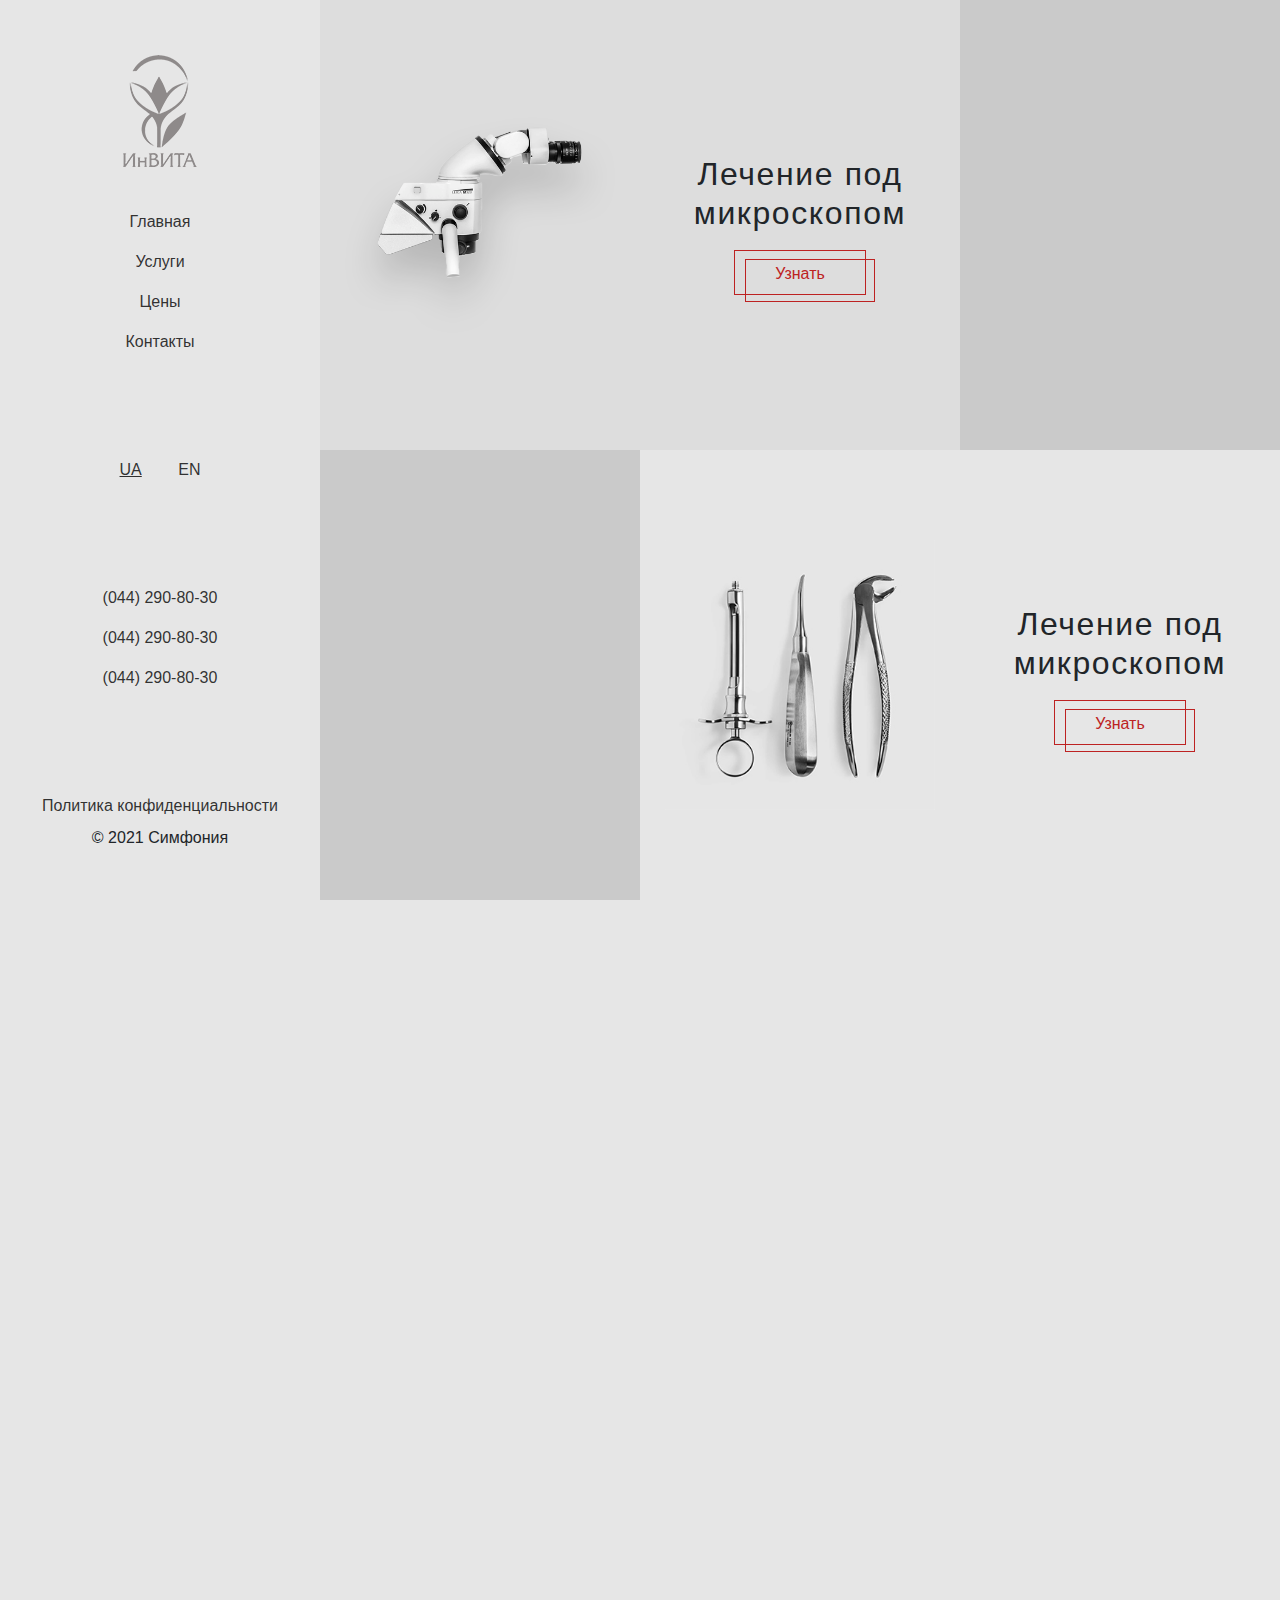
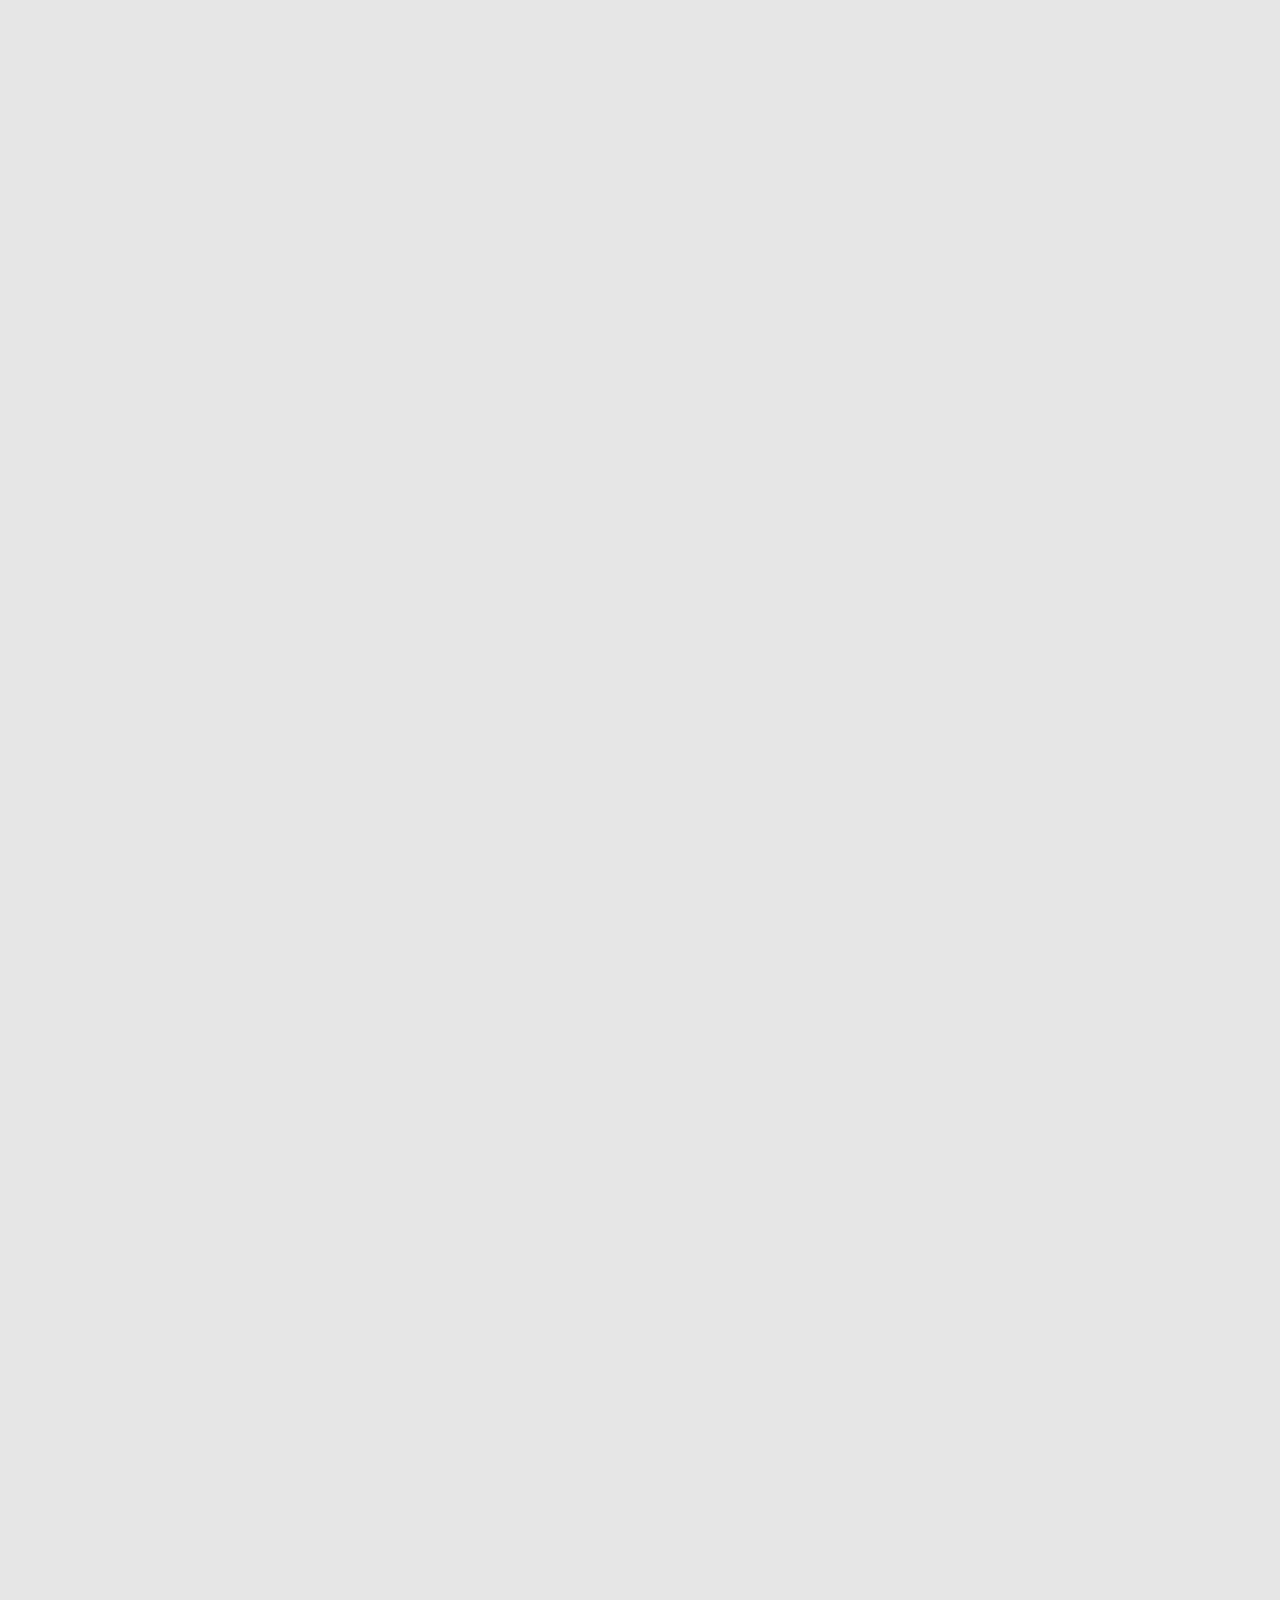
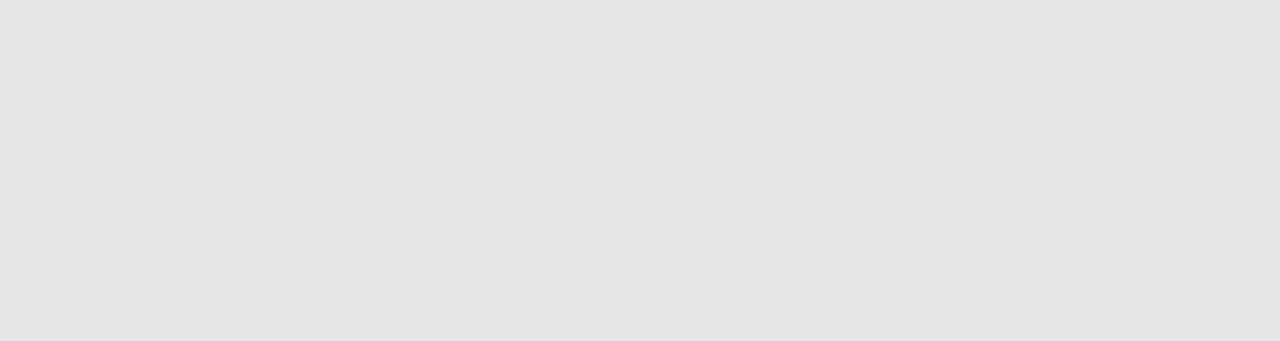
==== commit 5763b347: "upd" ====
--- a/index.html
+++ b/index.html
@@ -86,7 +86,7 @@
     <div class="row m-0">
       <div class="col-12 pr-0">
         <div class="row mini category category--big">
-          <div class="col-lg-4 .d-none .d-lg-block d-lg-flex background-grey justify-content-center align-items-center category__description wow animated fadeIn" data-wow-delay="0.5s">
+          <div class="col-lg-4 .d-none .d-lg-block d-lg-flex background-grey justify-content-center align-items-center category__description bg-desc-light wow animated fadeIn" data-wow-delay="0.5s">
             <p>Позволяет нам увидеть мельчайшие детали корневых каналов, пломб и реставраций. Мы можем извлечь
             сломанный инструмент, тщательно и точно провести любую стоматологическую манипуляцию. Проводим атравматично и деликатно под увеличением
             хирургические операции, что гарантирует успешное лечение и предотвращает ошибки.</p>
@@ -135,7 +135,7 @@
           <h2>Лечение под микроскопом</h2>
           <button class="category__btn">Узнать</button>
         </div>
-        <div class="col-lg-3 .d-none .d-lg-block d-lg-flex background-grey justify-content-center align-items-center category__description wow animated fadeIn" data-wow-delay="0.3s">
+        <div class="col-lg-3 .d-none .d-lg-block d-lg-flex background-grey justify-content-center align-items-center category__description bg-desc-light wow animated fadeIn" data-wow-delay="0.3s">
           <p>Позволяет нам увидеть мельчайшие детали корневых каналов, пломб и реставраций. Мы можем извлечь
           сломанный инструмент, тщательно и точно провести любую стоматологическую манипуляцию. Проводим атравматично и деликатно под увеличением
           хирургические операции, что гарантирует успешное лечение и предотвращает ошибки.</p>
@@ -172,7 +172,7 @@
       <div class="row mini category">
         <div class="col-lg-3 .d-none .d-lg-block d-lg-flex background-primary justify-content-center align-items-center wow animated fadeIn" data-wow-delay="0.7s">
         </div>
-        <div class="col-lg-3 .d-none .d-lg-block d-lg-flex background-grey justify-content-center align-items-center category__description wow animated fadeIn" data-wow-delay="0.5s">
+        <div class="col-lg-3 .d-none .d-lg-block d-lg-flex background-grey justify-content-center align-items-center category__description bg-desc-light wow animated fadeIn" data-wow-delay="0.5s">
           <p>Позволяет нам увидеть мельчайшие детали корневых каналов, пломб и реставраций. Мы можем извлечь
           сломанный инструмент, тщательно и точно провести любую стоматологическую манипуляцию. Проводим атравматично и деликатно под увеличением
           хирургические операции, что гарантирует успешное лечение и предотвращает ошибки.</p>
@@ -217,7 +217,7 @@
           <h2>Лечение под микроскопом</h2>
           <button class="category__btn">Узнать</button>
         </div>
-        <div class="col-lg-3 .d-none .d-lg-block d-lg-flex background-grey justify-content-center align-items-center category__description wow animated fadeIn" data-wow-delay="0.3s">
+        <div class="col-lg-3 .d-none .d-lg-block d-lg-flex background-grey justify-content-center align-items-center category__description bg-desc-light wow animated fadeIn" data-wow-delay="0.3s">
           <p>Позволяет нам увидеть мельчайшие детали корневых каналов, пломб и реставраций. Мы можем извлечь
           сломанный инструмент, тщательно и точно провести любую стоматологическую манипуляцию. Проводим атравматично и деликатно под увеличением
           хирургические операции, что гарантирует успешное лечение и предотвращает ошибки.</p>
--- a/assets/css/style.css
+++ b/assets/css/style.css
@@ -501,6 +501,8 @@
 }
 
 p {
+  font-size: 0.9em;
+  font-weight: normal;
   line-height: 2em;
 }
 
@@ -695,6 +697,9 @@
   .mini:hover .category__description {
     background-color: #dddddd;
   }
+  .mini:hover .bg-desc-light {
+    background-color: #e6e6e6;
+  }
 }
 
 @media (max-width: 1200px) {
@@ -713,7 +718,4 @@
   .mini p {
     display: none;
   }
-  .category__description {
-    display: none;
-  }
-}
+}
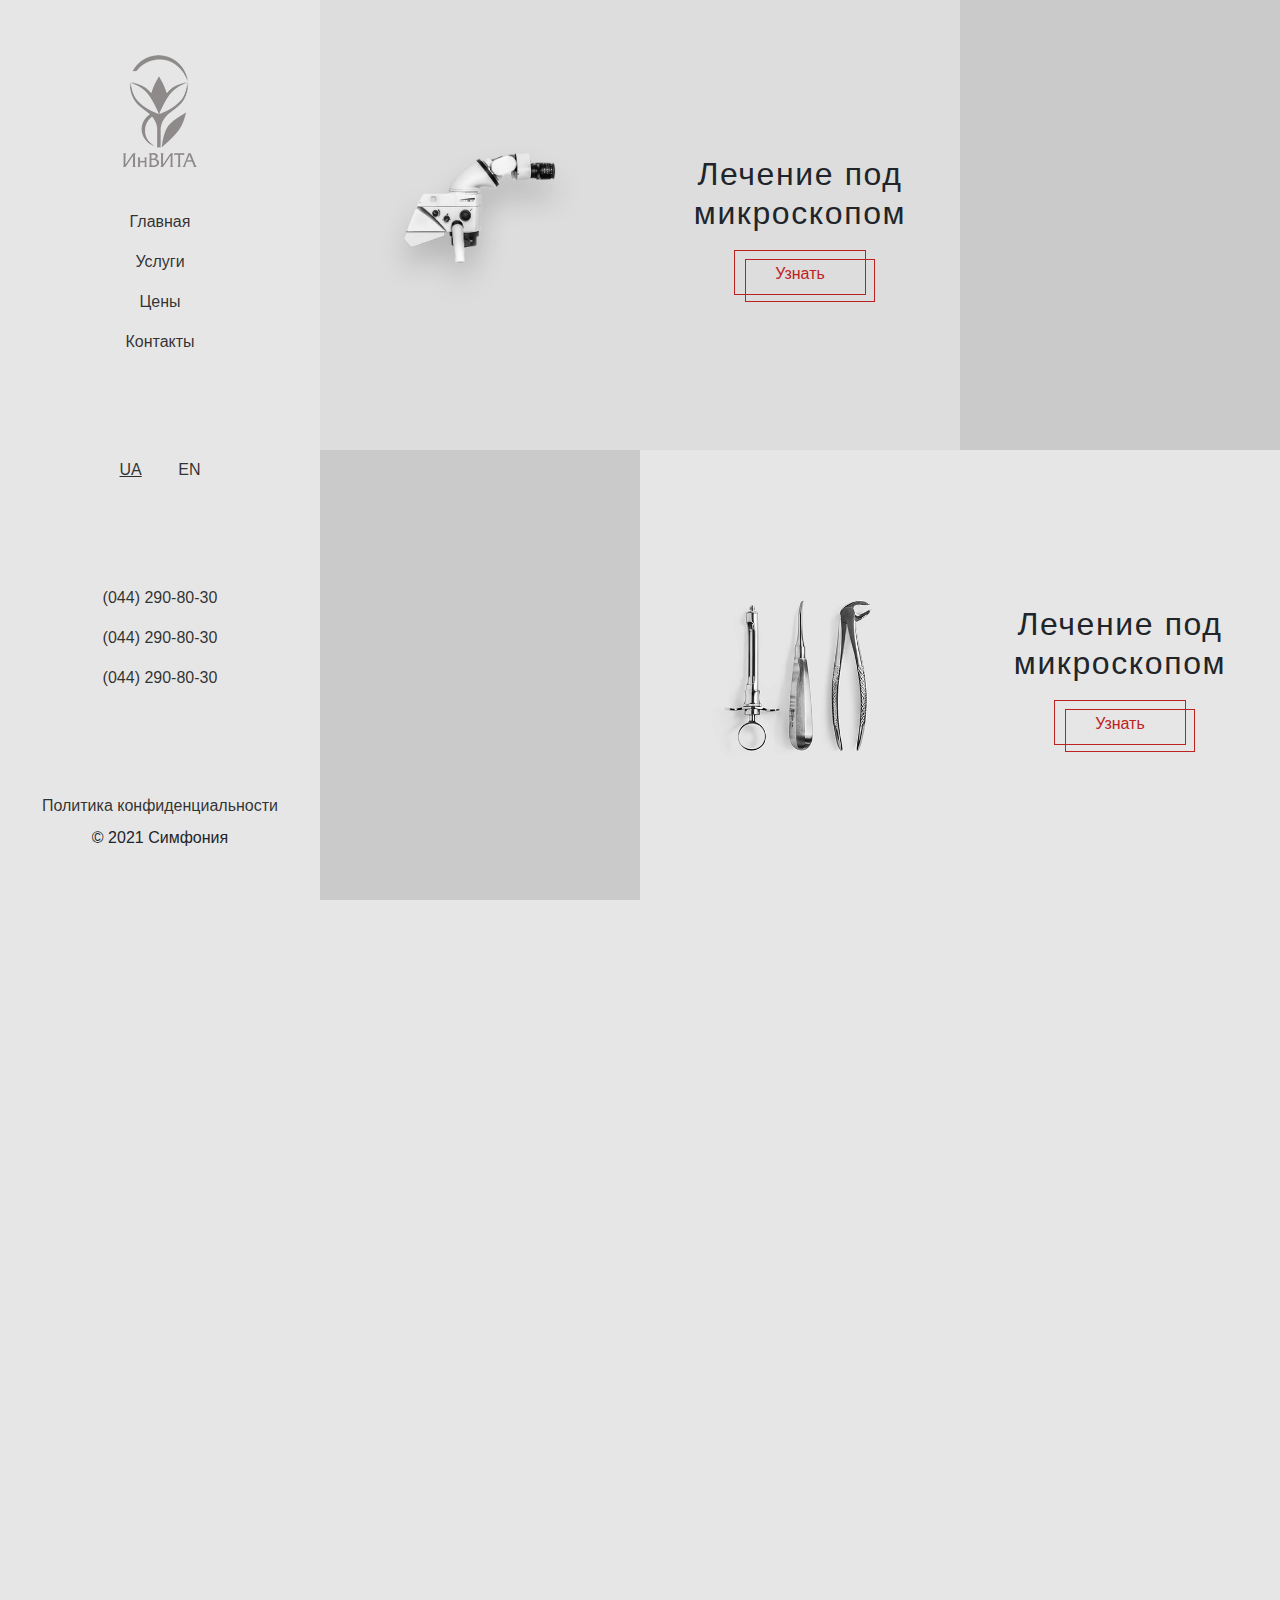
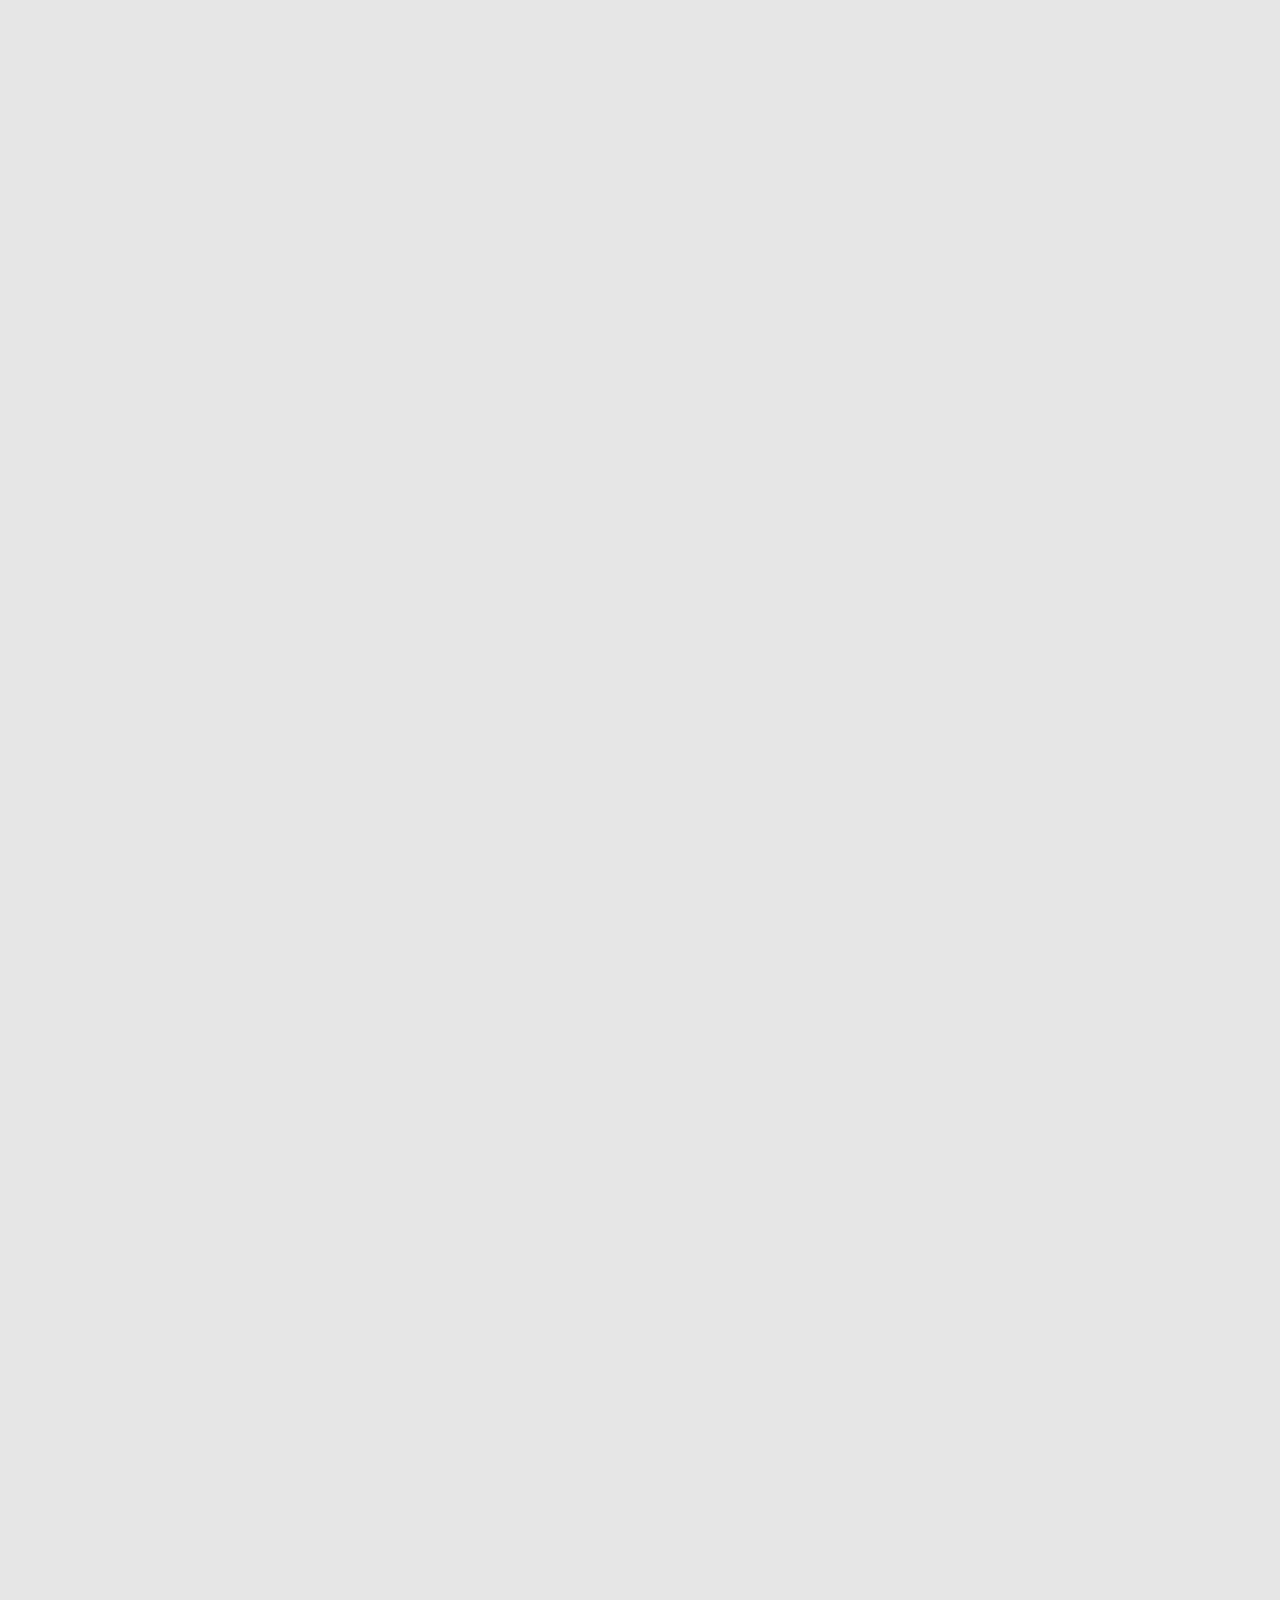
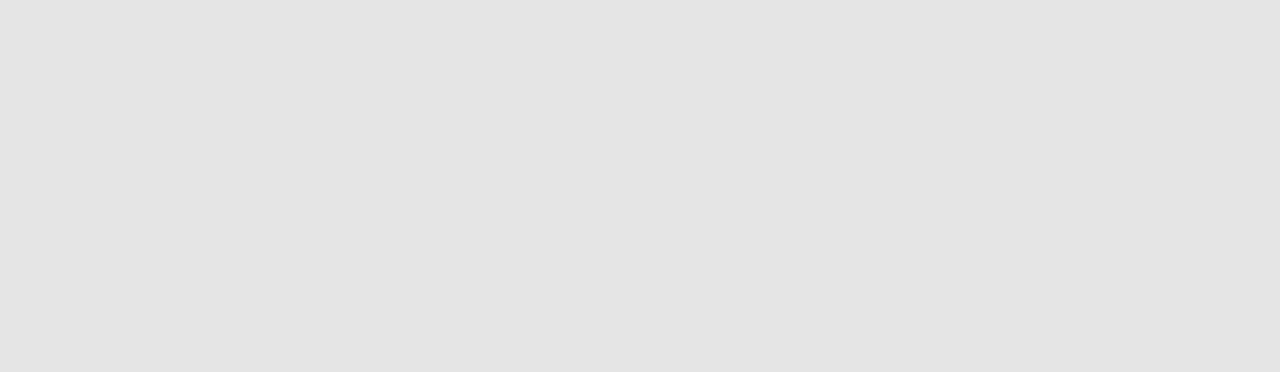
==== commit c85da508: "upd" ====
--- a/index.html
+++ b/index.html
@@ -148,7 +148,7 @@
 
   <div class="row m-0">
     <div class="col-12 pr-0">
-      <div class="row mini category">
+      <div class="row mini category category-small">
         <div class="col-lg-3 .d-none .d-lg-block d-lg-flex background-primary justify-content-center align-items-center category__description wow animated fadeIn" data-wow-delay="0.1s">
           <p>Позволяет нам увидеть мельчайшие детали корневых каналов, пломб и реставраций. Мы можем извлечь
           сломанный инструмент, тщательно и точно провести любую стоматологическую манипуляцию. Проводим атравматично и деликатно под увеличением
@@ -190,7 +190,7 @@
 
   <div class="row m-0">
     <div class="col-12 pr-0">
-      <div class="row mini category">
+      <div class="row mini category category-small">
         <div class="col-lg-3 .d-none .d-lg-block d-lg-flex background-grey justify-content-center align-items-center wow animated fadeIn" data-wow-delay="0.1s">
         </div>
         <div class="col-lg-3 col-md-12 background-light-grey text-center d-flex flex-row justify-content-center wow animated fadeIn" data-wow-delay="0.3s">
@@ -209,7 +209,7 @@
 
   <div class="row m-0">
     <div class="col-12 pr-0">
-      <div class="row mini category">
+      <div class="row mini category category-small">
         <div class="col-lg-3 col-md-12 background-primary text-center d-flex flex-row justify-content-center wow animated fadeIn" data-wow-delay="0.7s">
           <img src="./assets/img/nozzles2.png" alt="nozzles" class="category__img">
         </div>
--- a/assets/css/style.css
+++ b/assets/css/style.css
@@ -502,7 +502,6 @@
 
 p {
   font-size: 0.9em;
-  font-weight: normal;
   line-height: 2em;
 }
 
@@ -614,13 +613,13 @@
 .category__img {
   max-width: 100%;
   height: 100%;
-  padding: 5vh 10px;
+  padding: 5vh;
   -o-object-fit: contain;
      object-fit: contain;
 }
 
 .category__title, .category__description {
-  padding: 30px 40px;
+  padding: 40px;
 }
 
 .category__btn {
@@ -700,6 +699,9 @@
   .mini:hover .bg-desc-light {
     background-color: #e6e6e6;
   }
+  .category-small {
+    min-height: 20vw;
+  }
 }
 
 @media (max-width: 1200px) {
@@ -715,6 +717,9 @@
   h2 {
     font-size: 1.75em;
   }
+  .category__description {
+    padding: 0 40px;
+  }
   .mini p {
     display: none;
   }
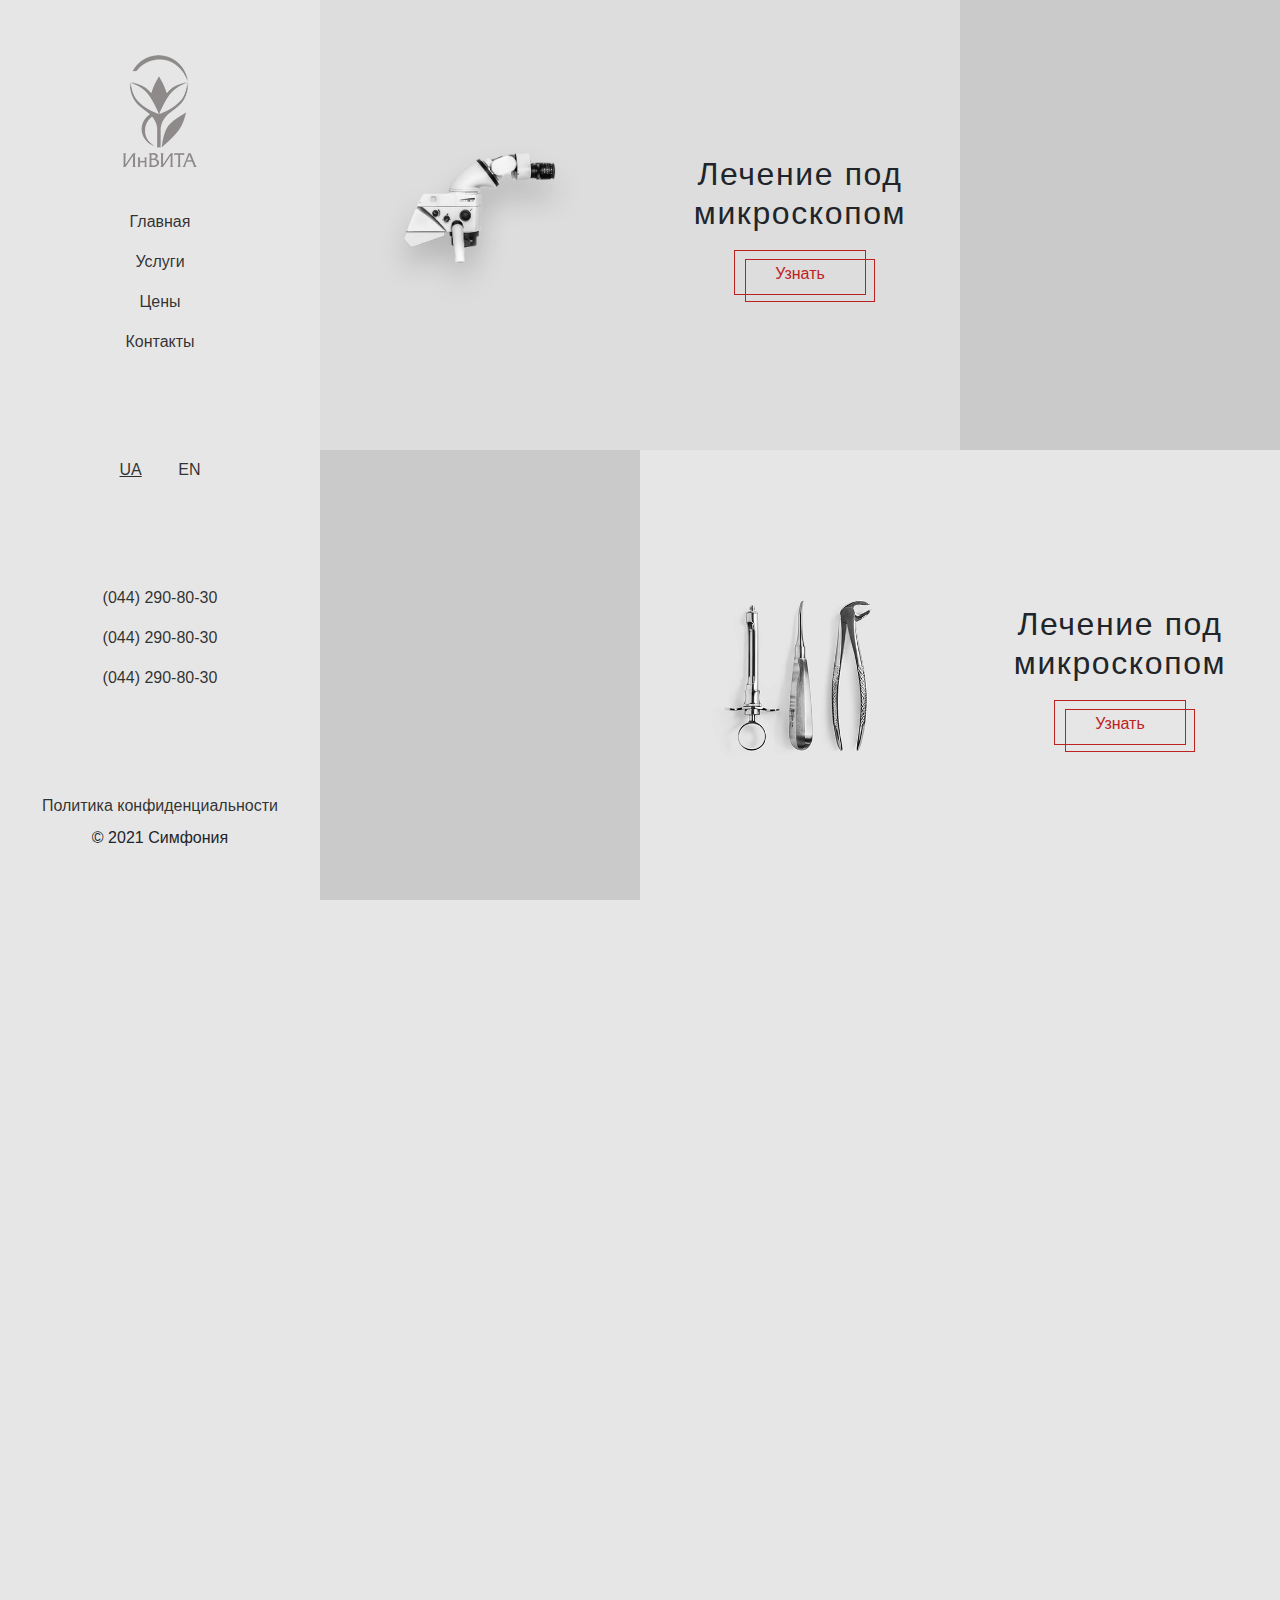
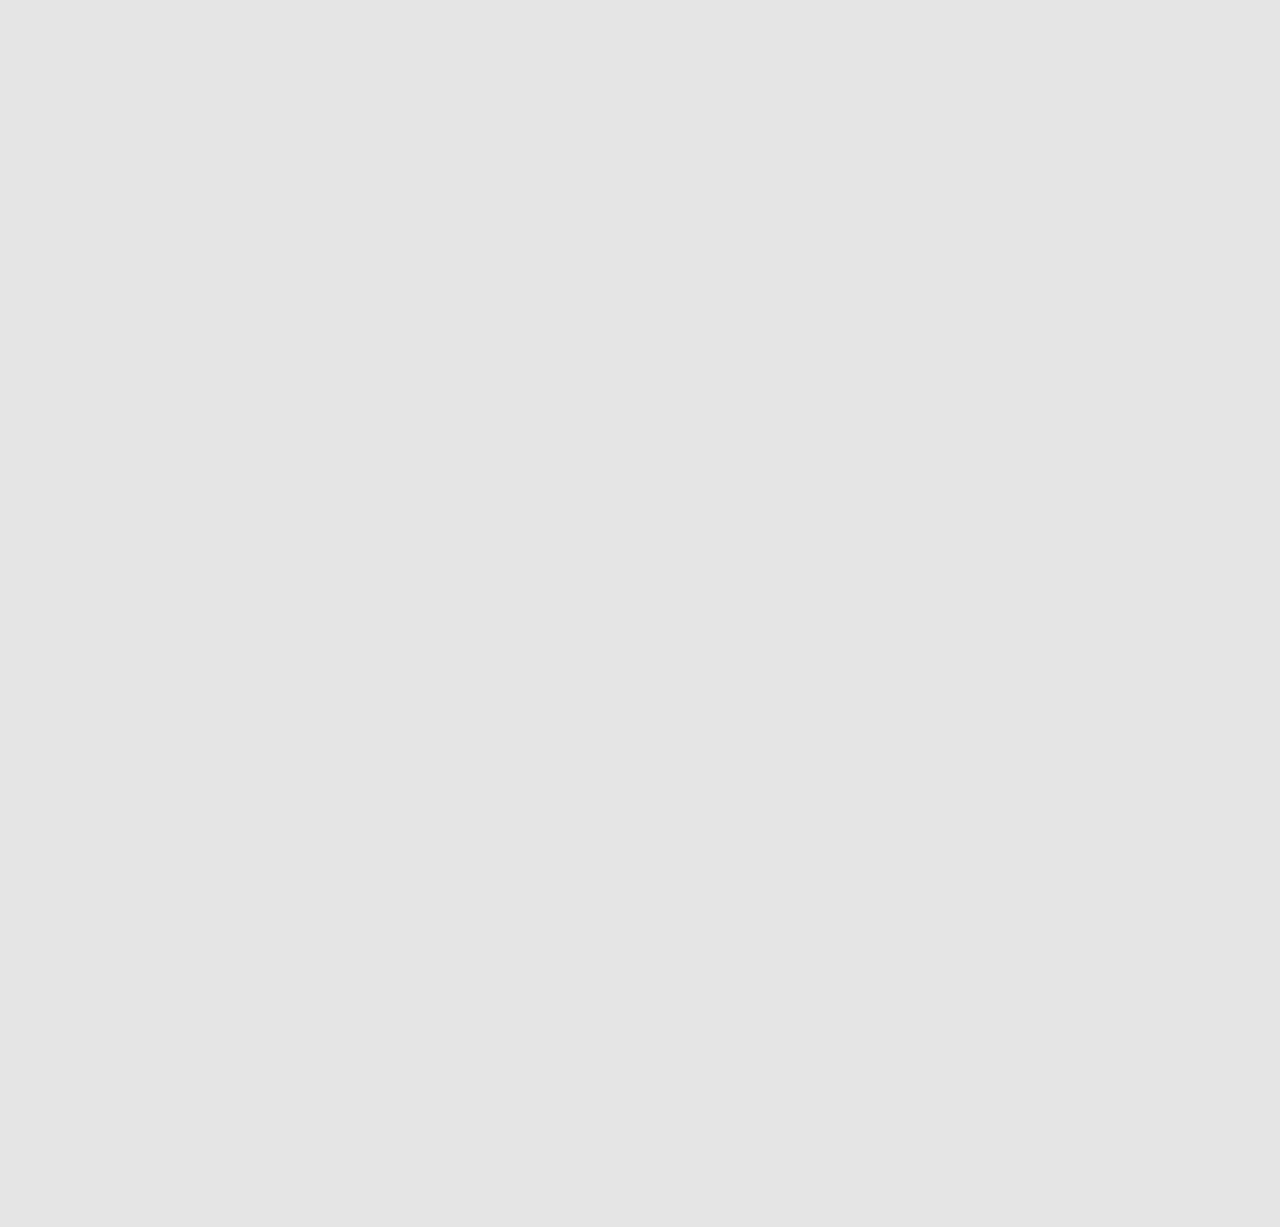
==== commit 4cc012d0: "upd" ====
--- a/index.html
+++ b/index.html
@@ -27,14 +27,13 @@
       <div class="collapse navbar-collapse d-lg-flex flex-lg-column justify-content-between" id="navbarSupportedContent">
         <ul class="navbar-nav flex-column vertical-nav">
           <li class="nav-item">
-            <a class="nav-link" href="#">Главная</a>
-          </li>
-          <li class="nav-item">
-            <a class="nav-link" href="#">Услуги</a>
-          </li>
-          <li class="nav-item">
-            <a class="nav-link" href="#">Цены</a>
-          </li>
+            <a class="nav-link" href="index.html">Главная</a>
+          </li>
+          <li class="nav-item">
+            <a class="nav-link" href="details.html">Услуги</a>
+          </li>
+          <li class="nav-item">
+            <a class="nav-link" href="price.html">Цены</a>
           </li>
           <li class="nav-item">
             <a class="nav-link" href="#">Контакты</a>
@@ -72,7 +71,7 @@
             <h2>Лечение под микроскопом</h2>
             <button class="category__btn">Узнать</button>
           </div>
-          <div class="col-lg-4 .d-none .d-lg-block d-lg-flex background-grey justify-content-center align-items-center category__description wow animated fadeIn" data-wow-delay="0.5s">
+          <div class="col-lg-4 d-none d-lg-flex background-grey justify-content-center align-items-center category__description wow animated fadeIn" data-wow-delay="0.5s">
             <p>Позволяет нам увидеть мельчайшие детали корневых каналов, пломб и реставраций. Мы можем извлечь
             сломанный инструмент, тщательно и точно провести любую стоматологическую манипуляцию. Проводим атравматично и деликатно под увеличением
             хирургические операции, что гарантирует успешное лечение и предотвращает ошибки.</p>
@@ -86,7 +85,7 @@
     <div class="row m-0">
       <div class="col-12 pr-0">
         <div class="row mini category category--big">
-          <div class="col-lg-4 .d-none .d-lg-block d-lg-flex background-grey justify-content-center align-items-center category__description bg-desc-light wow animated fadeIn" data-wow-delay="0.5s">
+          <div class="col-lg-4 d-none d-lg-flex background-grey justify-content-center align-items-center category__description bg-desc-light wow animated fadeIn" data-wow-delay="0.5s">
             <p>Позволяет нам увидеть мельчайшие детали корневых каналов, пломб и реставраций. Мы можем извлечь
             сломанный инструмент, тщательно и точно провести любую стоматологическую манипуляцию. Проводим атравматично и деликатно под увеличением
             хирургические операции, что гарантирует успешное лечение и предотвращает ошибки.</p>
@@ -108,7 +107,7 @@
     <div class="row m-0">
       <div class="col-12 pr-0">
         <div class="row mini category">
-          <div class="col-lg-3 .d-none .d-lg-block d-lg-flex background-grey justify-content-center align-items-center wow animated fadeIn" data-wow-delay="0.1s">
+          <div class="col-lg-3 d-none d-lg-flex background-grey justify-content-center align-items-center wow animated fadeIn" data-wow-delay="0.1s">
           </div>
           <div class="col-lg-3 col-md-12 background-light-grey text-center d-flex flex-row justify-content-center wow animated fadeIn" data-wow-delay="0.3s">
             <img src="./assets/img/nozzles.png" alt="nozzles" class="category__img">
@@ -117,7 +116,7 @@
             <h2>Лечение под микроскопом</h2>
             <button class="category__btn">Узнать</button>
           </div>
-          <div class="col-lg-3 .d-none .d-lg-block d-lg-flex background-grey justify-content-center align-items-center category__description wow animated fadeIn" data-wow-delay="0.7s"><p>Позволяет нам увидеть мельчайшие детали корневых каналов, пломб и реставраций. Мы можем извлечь
+          <div class="col-lg-3 d-none d-lg-flex background-grey justify-content-center align-items-center category__description wow animated fadeIn" data-wow-delay="0.7s"><p>Позволяет нам увидеть мельчайшие детали корневых каналов, пломб и реставраций. Мы можем извлечь
             сломанный инструмент, тщательно и точно провести любую стоматологическую манипуляцию. Проводим атравматично и деликатно под увеличением
             хирургические операции, что гарантирует успешное лечение и предотвращает ошибки.</p></div>
         </div>
@@ -135,7 +134,7 @@
           <h2>Лечение под микроскопом</h2>
           <button class="category__btn">Узнать</button>
         </div>
-        <div class="col-lg-3 .d-none .d-lg-block d-lg-flex background-grey justify-content-center align-items-center category__description bg-desc-light wow animated fadeIn" data-wow-delay="0.3s">
+        <div class="col-lg-3 d-none d-lg-flex background-grey justify-content-center align-items-center category__description bg-desc-light wow animated fadeIn" data-wow-delay="0.3s">
           <p>Позволяет нам увидеть мельчайшие детали корневых каналов, пломб и реставраций. Мы можем извлечь
           сломанный инструмент, тщательно и точно провести любую стоматологическую манипуляцию. Проводим атравматично и деликатно под увеличением
           хирургические операции, что гарантирует успешное лечение и предотвращает ошибки.</p>
@@ -149,7 +148,7 @@
   <div class="row m-0">
     <div class="col-12 pr-0">
       <div class="row mini category category-small">
-        <div class="col-lg-3 .d-none .d-lg-block d-lg-flex background-primary justify-content-center align-items-center category__description wow animated fadeIn" data-wow-delay="0.1s">
+        <div class="col-lg-3 d-none d-lg-flex background-primary justify-content-center align-items-center category__description wow animated fadeIn" data-wow-delay="0.1s">
           <p>Позволяет нам увидеть мельчайшие детали корневых каналов, пломб и реставраций. Мы можем извлечь
           сломанный инструмент, тщательно и точно провести любую стоматологическую манипуляцию. Проводим атравматично и деликатно под увеличением
           хирургические операции, что гарантирует успешное лечение и предотвращает ошибки.</p>
@@ -161,7 +160,7 @@
           <h2>Лечение под микроскопом</h2>
           <button class="category__btn">Узнать</button>
         </div>
-        <div class="col-lg-3 .d-none .d-lg-block d-lg-flex background-grey justify-content-center align-items-center wow animated fadeIn" data-wow-delay="0.7s">
+        <div class="col-lg-3 d-none d-lg-flex background-grey justify-content-center align-items-center wow animated fadeIn" data-wow-delay="0.7s">
         </div>
       </div>
     </div>
@@ -170,9 +169,9 @@
   <div class="row m-0">
     <div class="col-12 pr-0">
       <div class="row mini category">
-        <div class="col-lg-3 .d-none .d-lg-block d-lg-flex background-primary justify-content-center align-items-center wow animated fadeIn" data-wow-delay="0.7s">
-        </div>
-        <div class="col-lg-3 .d-none .d-lg-block d-lg-flex background-grey justify-content-center align-items-center category__description bg-desc-light wow animated fadeIn" data-wow-delay="0.5s">
+        <div class="col-lg-3 d-none d-lg-flex background-primary justify-content-center align-items-center wow animated fadeIn" data-wow-delay="0.7s">
+        </div>
+        <div class="col-lg-3 d-none d-lg-flex background-grey justify-content-center align-items-center category__description bg-desc-light wow animated fadeIn" data-wow-delay="0.5s">
           <p>Позволяет нам увидеть мельчайшие детали корневых каналов, пломб и реставраций. Мы можем извлечь
           сломанный инструмент, тщательно и точно провести любую стоматологическую манипуляцию. Проводим атравматично и деликатно под увеличением
           хирургические операции, что гарантирует успешное лечение и предотвращает ошибки.</p>
@@ -191,7 +190,7 @@
   <div class="row m-0">
     <div class="col-12 pr-0">
       <div class="row mini category category-small">
-        <div class="col-lg-3 .d-none .d-lg-block d-lg-flex background-grey justify-content-center align-items-center wow animated fadeIn" data-wow-delay="0.1s">
+        <div class="col-lg-3 d-none d-lg-flex background-grey justify-content-center align-items-center wow animated fadeIn" data-wow-delay="0.1s">
         </div>
         <div class="col-lg-3 col-md-12 background-light-grey text-center d-flex flex-row justify-content-center wow animated fadeIn" data-wow-delay="0.3s">
           <img src="./assets/img/nozzles1.png" alt="nozzles" class="category__img">
@@ -200,7 +199,7 @@
           <h2>Лечение под микроскопом</h2>
           <button class="category__btn">Узнать</button>
         </div>
-        <div class="col-lg-3 .d-none .d-lg-block d-lg-flex background-grey justify-content-center align-items-center category__description wow animated fadeIn" data-wow-delay="0.7s"><p>Позволяет нам увидеть мельчайшие детали корневых каналов, пломб и реставраций. Мы можем извлечь
+        <div class="col-lg-3 d-none d-lg-flex background-grey justify-content-center align-items-center category__description wow animated fadeIn" data-wow-delay="0.7s"><p>Позволяет нам увидеть мельчайшие детали корневых каналов, пломб и реставраций. Мы можем извлечь
           сломанный инструмент, тщательно и точно провести любую стоматологическую манипуляцию. Проводим атравматично и деликатно под увеличением
           хирургические операции, что гарантирует успешное лечение и предотвращает ошибки.</p></div>
       </div>
@@ -217,12 +216,12 @@
           <h2>Лечение под микроскопом</h2>
           <button class="category__btn">Узнать</button>
         </div>
-        <div class="col-lg-3 .d-none .d-lg-block d-lg-flex background-grey justify-content-center align-items-center category__description bg-desc-light wow animated fadeIn" data-wow-delay="0.3s">
-          <p>Позволяет нам увидеть мельчайшие детали корневых каналов, пломб и реставраций. Мы можем извлечь
-          сломанный инструмент, тщательно и точно провести любую стоматологическую манипуляцию. Проводим атравматично и деликатно под увеличением
-          хирургические операции, что гарантирует успешное лечение и предотвращает ошибки.</p>
-        </div>
-        <div class="col-lg-3 .d-none .d-lg-block d-lg-flex background-primary justify-content-center align-items-center wow animated fadeIn" data-wow-delay="0.1s">
+        <div class="col-lg-3 d-none d-lg-flex background-grey justify-content-center align-items-center category__description bg-desc-light wow animated fadeIn" data-wow-delay="0.3s">
+          <p>Позволяет нам увидеть мельчайшие детали корневых каналов, пломб и реставраций. Мы можем извлечь
+          сломанный инструмент, тщательно и точно провести любую стоматологическую манипуляцию. Проводим атравматично и деликатно под увеличением
+          хирургические операции, что гарантирует успешное лечение и предотвращает ошибки.</p>
+        </div>
+        <div class="col-lg-3 d-none d-lg-flex background-primary justify-content-center align-items-center wow animated fadeIn" data-wow-delay="0.1s">
         </div>
       </div>
     </div>
--- a/assets/css/style.css
+++ b/assets/css/style.css
@@ -493,6 +493,10 @@
 a:hover, a:active {
   color: #bd2222;
   font-weight: 700;
+}
+
+h1 {
+  font-size: 2.5em;
 }
 
 h2 {
@@ -612,8 +616,13 @@
 
 .category__img {
   max-width: 100%;
-  height: 100%;
   padding: 5vh;
+  -o-object-fit: contain;
+     object-fit: contain;
+}
+
+.category__img-big {
+  max-width: 100%;
   -o-object-fit: contain;
      object-fit: contain;
 }
@@ -661,6 +670,75 @@
   border: 1px solid rgba(189, 34, 34, 0.1);
 }
 
+.back {
+  width: 100px;
+  height: 100px;
+  background-color: #ab9f9f;
+  color: #ffffff;
+}
+
+.back-link:hover, .back-link:active {
+  text-decoration: none;
+  color: #bd2222;
+}
+
+.details {
+  padding: 7vw 15vw;
+}
+
+.details__wrapper {
+  padding: 3vw 15vw;
+}
+
+.details__title {
+  padding-bottom: 2vw;
+  font-weight: 700;
+}
+
+.details__description {
+  padding-right: 2.25vw;
+}
+
+.details__price {
+  padding: 20px 0;
+  font-size: 1.2em;
+  font-weight: 800;
+}
+
+.details__btn {
+  border: 1px solid #000000;
+  padding: 15px 20px;
+  width: 100%;
+  background-color: transparent;
+  -webkit-transition: all 0.4s ease-in-out;
+  -o-transition: all 0.4s ease-in-out;
+  transition: all 0.4s ease-in-out;
+  margin-bottom: 10px;
+}
+
+.details__btn:first-of-type {
+  margin-right: 10px;
+}
+
+.details__btn:hover, .details__btn:active {
+  background-color: #ab9f9f;
+  color: #ffffff;
+  border-color: rgba(189, 34, 34, 0.5);
+}
+
+.line {
+  height: 1px;
+  width: 25vw;
+  background-color: #ab9f9f;
+}
+
+@media (min-width: 768px) and (max-width: 992px) {
+  .details__btn {
+    font-size: 0.9em;
+    padding: 15px 5px;
+  }
+}
+
 @media (min-width: 992px) {
   header {
     height: 100vh;
@@ -677,6 +755,7 @@
     -o-transition: left 0.3s ease-in-out;
     transition: left 0.3s ease-in-out;
     z-index: -100;
+    display: none;
   }
   .mini img {
     -webkit-transition: all 0.3s ease-in-out;
@@ -693,18 +772,15 @@
     left: 0px;
     z-index: 100;
   }
-  .mini:hover .category__description {
-    background-color: #dddddd;
-  }
-  .mini:hover .bg-desc-light {
-    background-color: #e6e6e6;
-  }
   .category-small {
-    min-height: 20vw;
+    min-height: 23vw;
   }
 }
 
 @media (max-width: 1200px) {
+  h1 {
+    font-size: 2.5em;
+  }
   p {
     line-height: 1.5em;
   }
@@ -714,6 +790,9 @@
 }
 
 @media (max-width: 992px) {
+  h1 {
+    font-size: 2.25em;
+  }
   h2 {
     font-size: 1.75em;
   }
@@ -723,4 +802,37 @@
   .mini p {
     display: none;
   }
-}
+  .details__wrapper {
+    padding: 5vw 5vw;
+  }
+}
+
+@media (max-width: 768px) {
+  .details {
+    padding: 5vw;
+  }
+}
+
+@media (max-width: 576px) {
+  .details {
+    padding: 2vw;
+  }
+}
+
+@media (max-width: 568px) {
+  h1 {
+    font-size: 2em;
+  }
+  h2 {
+    font-size: 1.5em;
+  }
+}
+
+@media (max-width: 468px) {
+  h1 {
+    font-size: 1.75em;
+  }
+  h2 {
+    font-size: 1.4em;
+  }
+}
